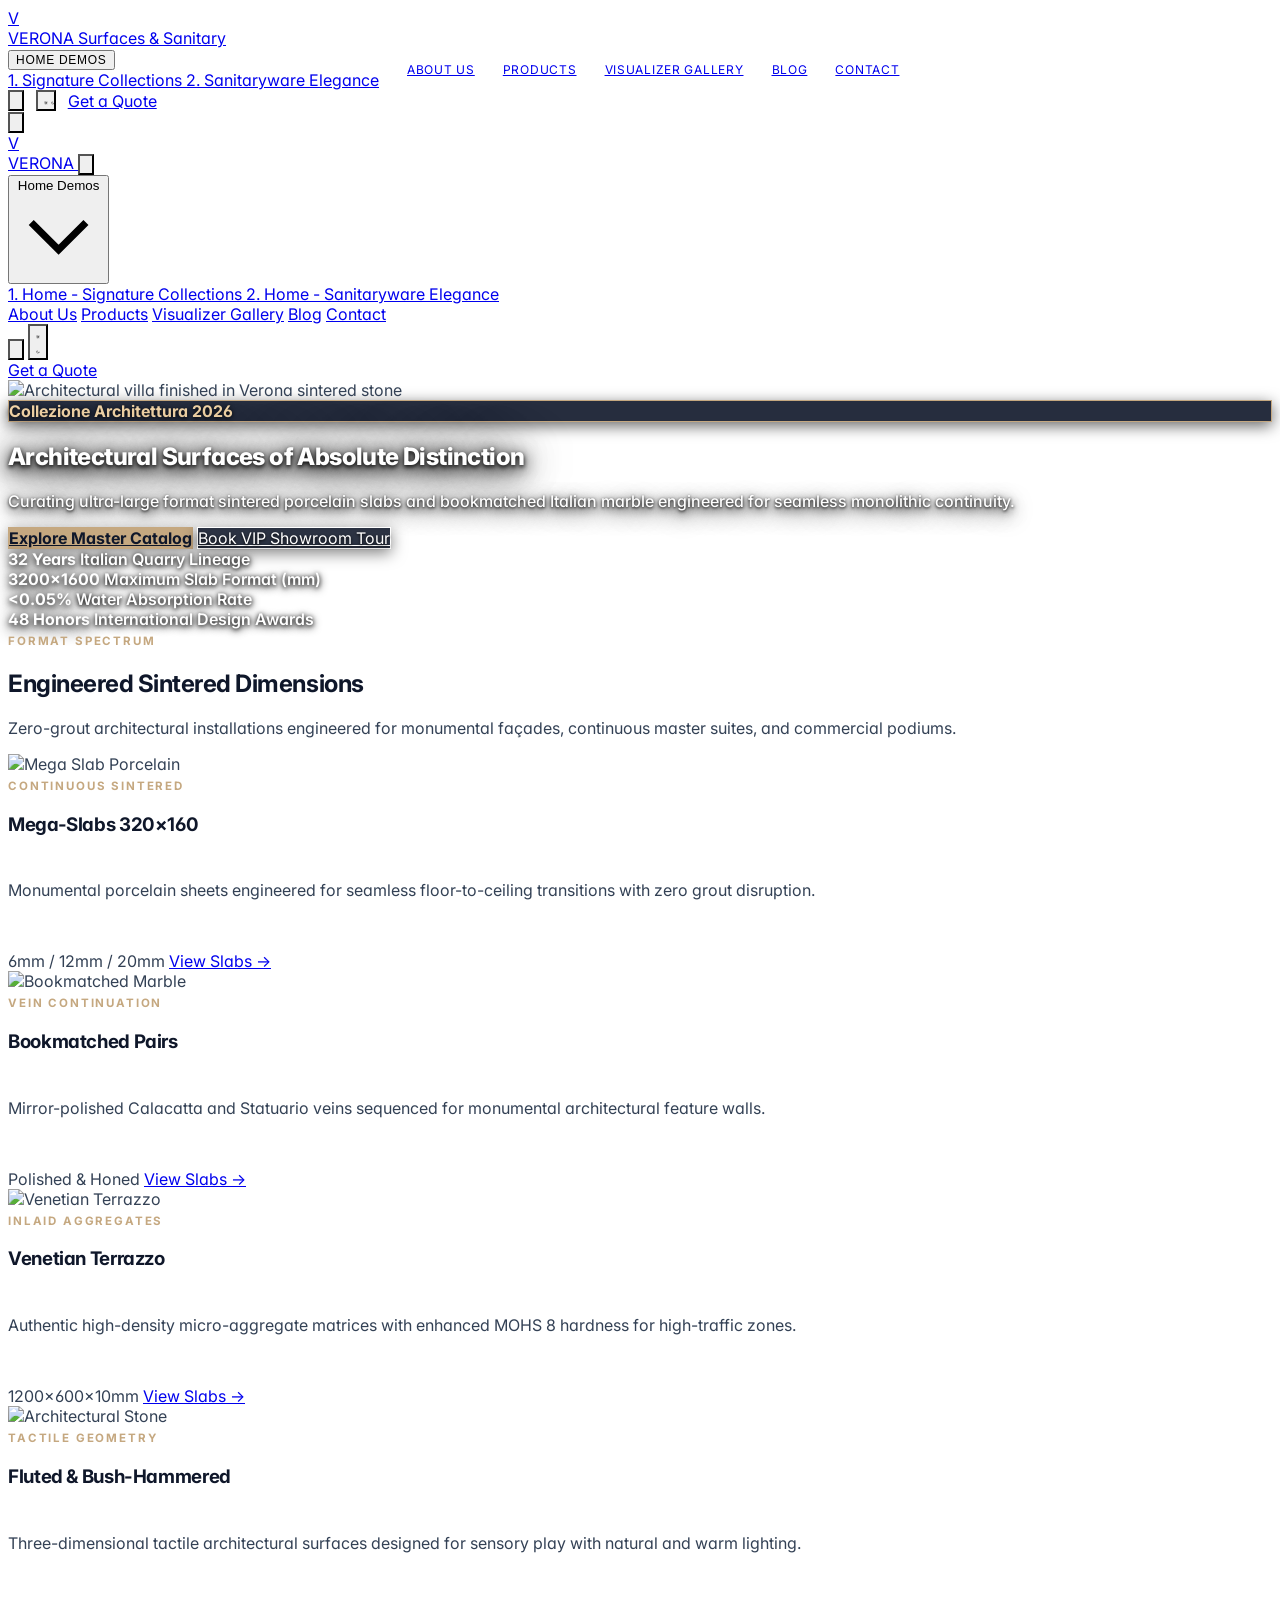
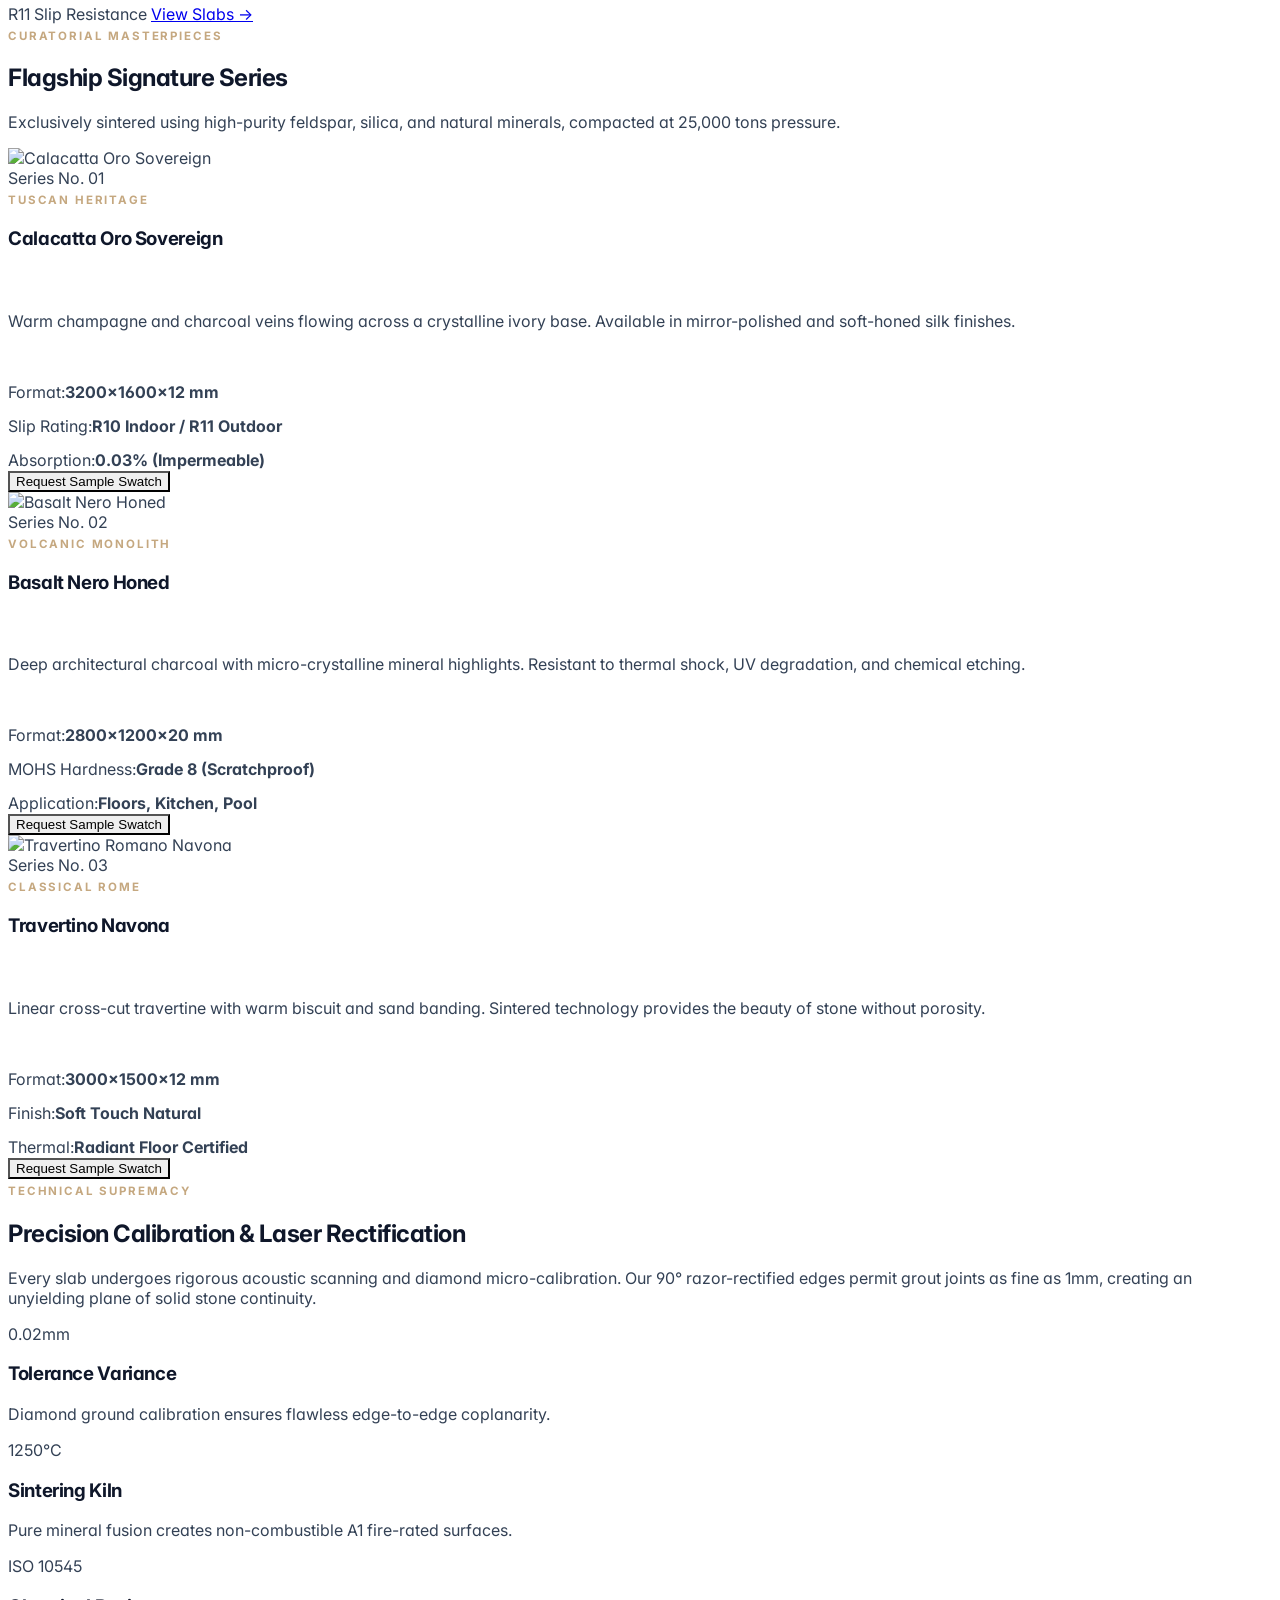
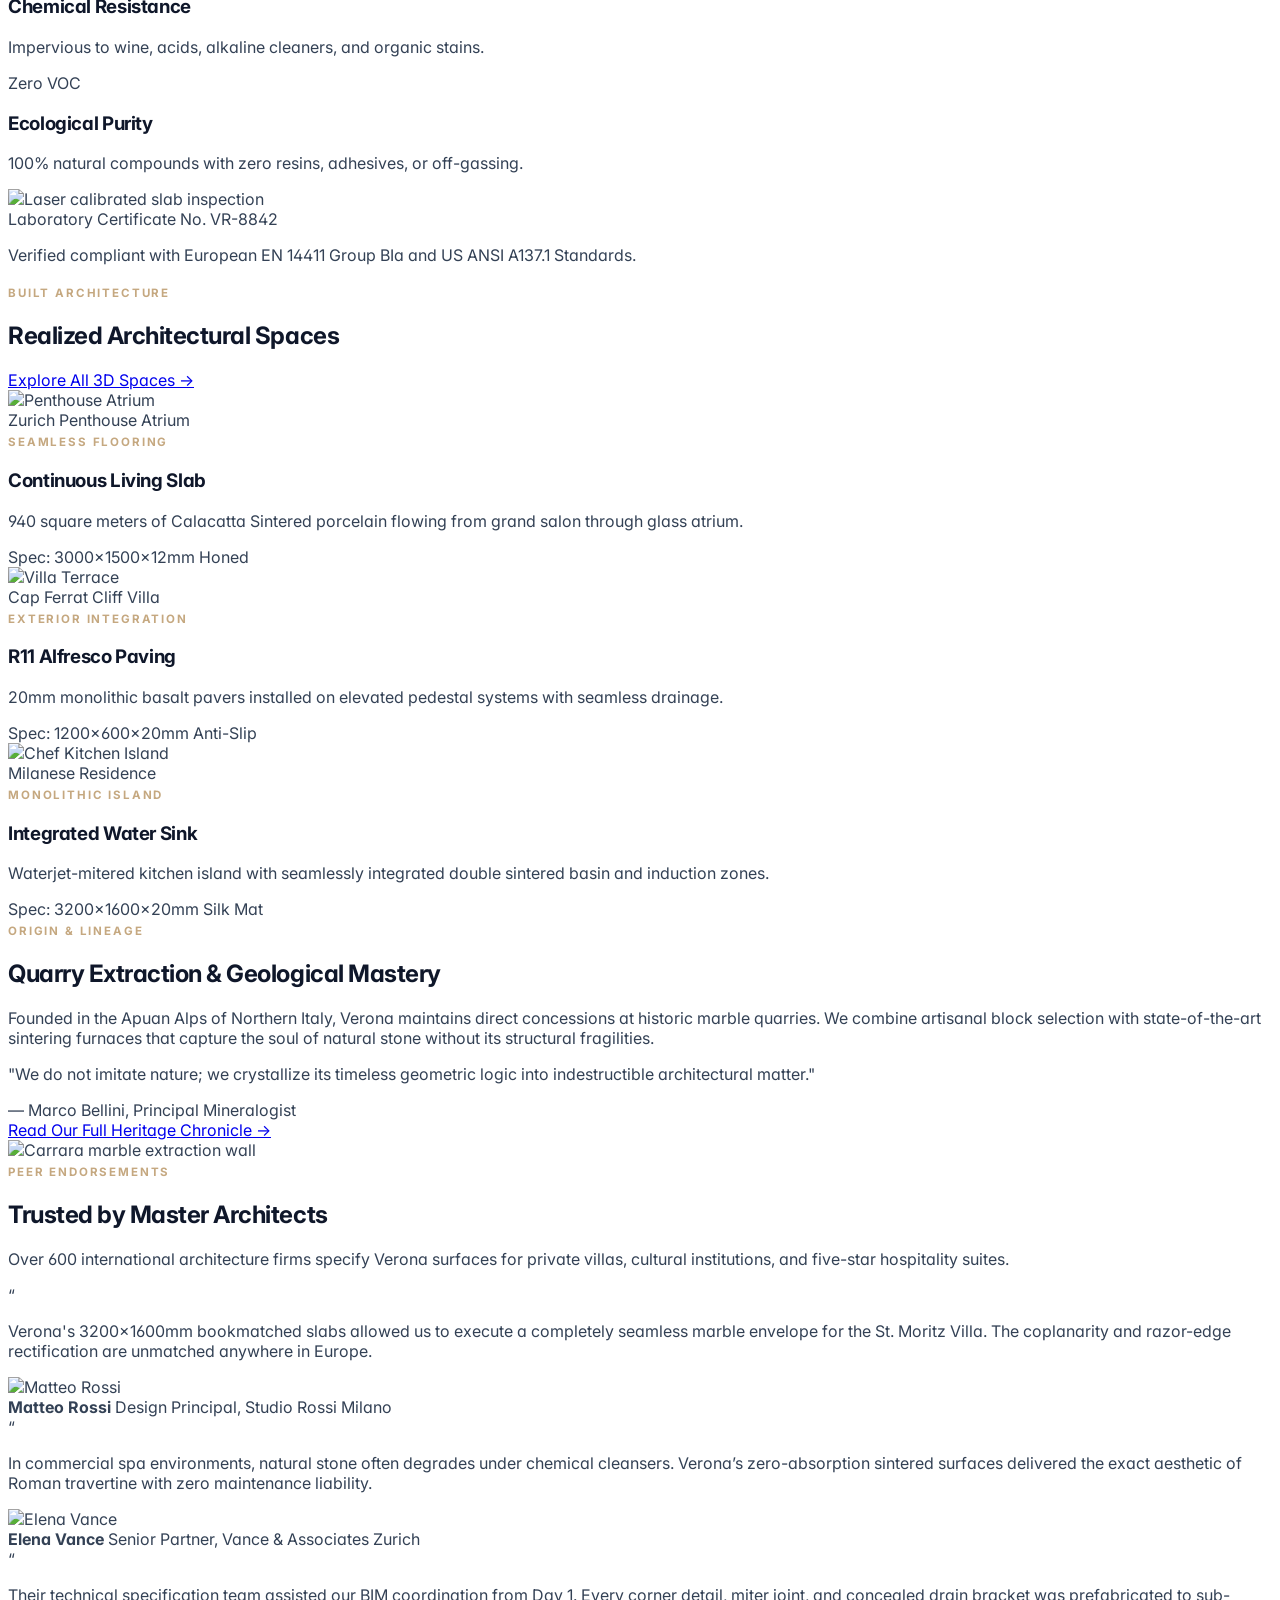
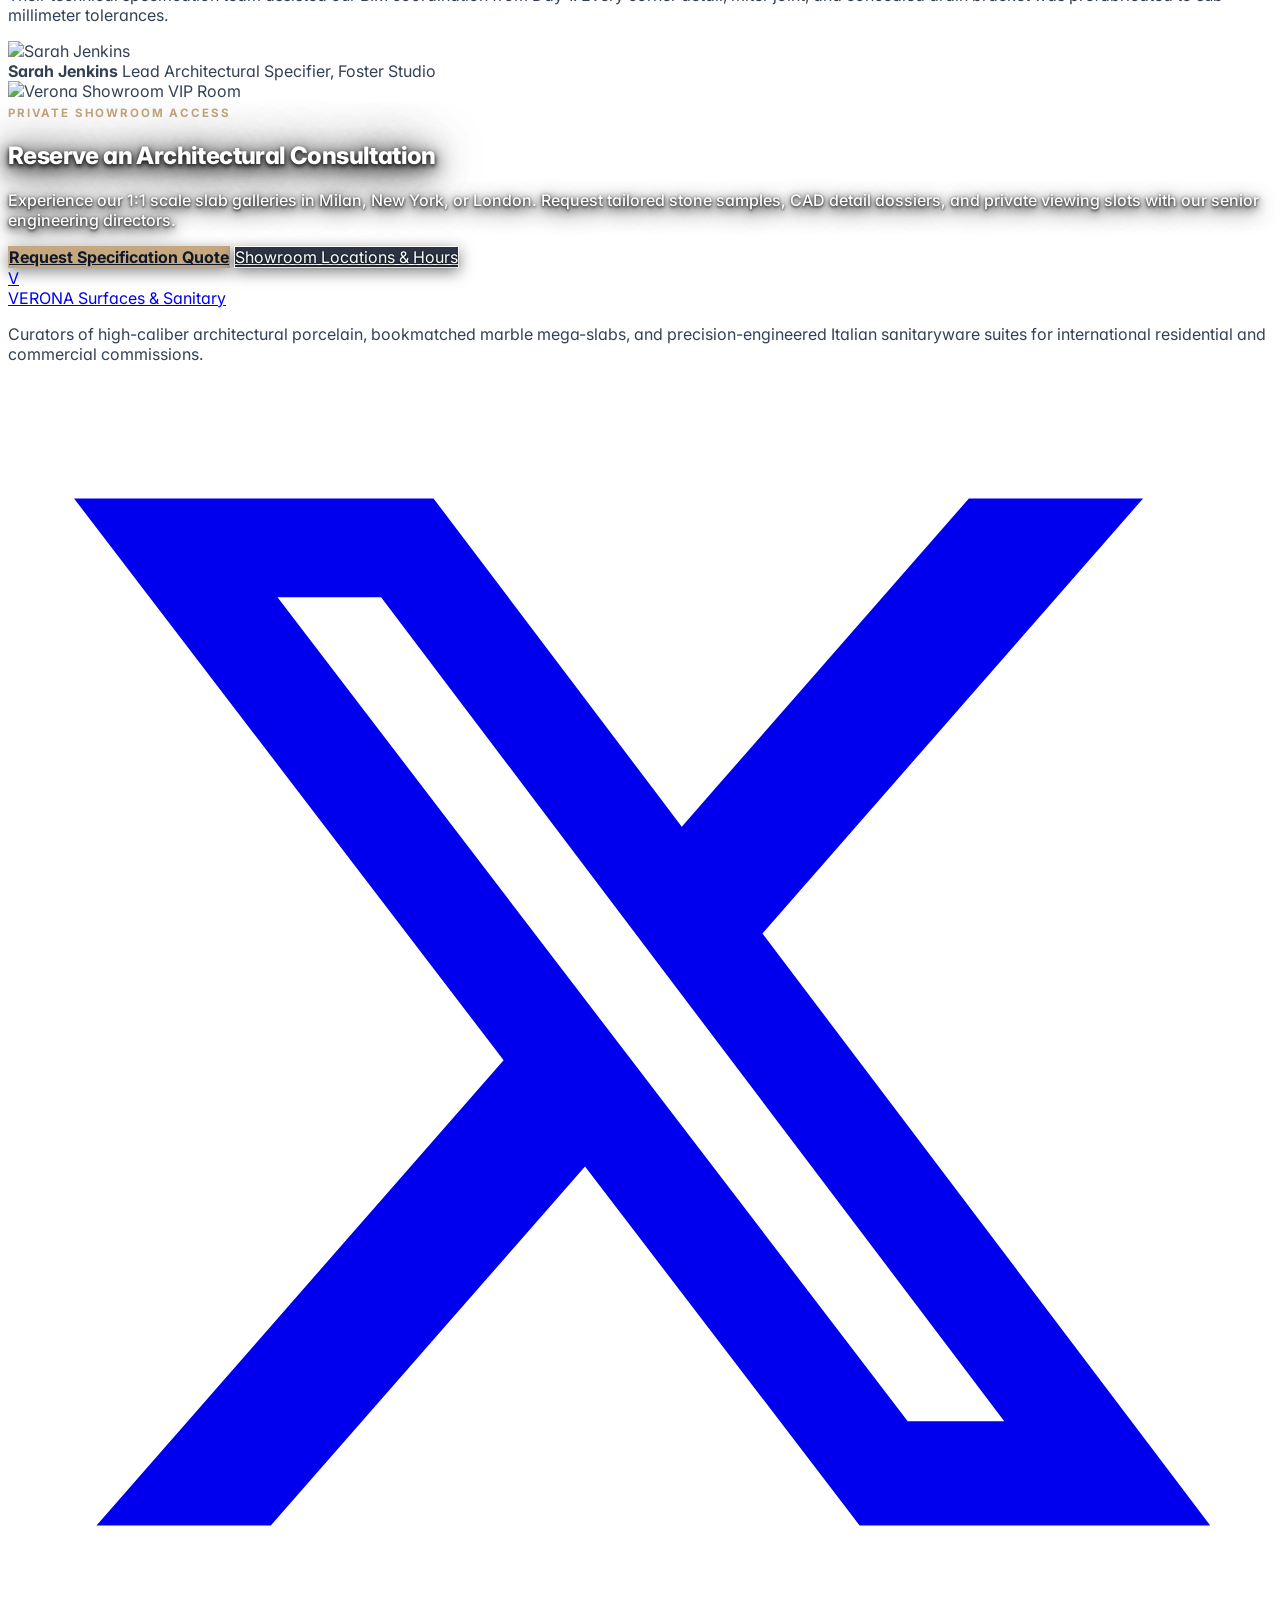
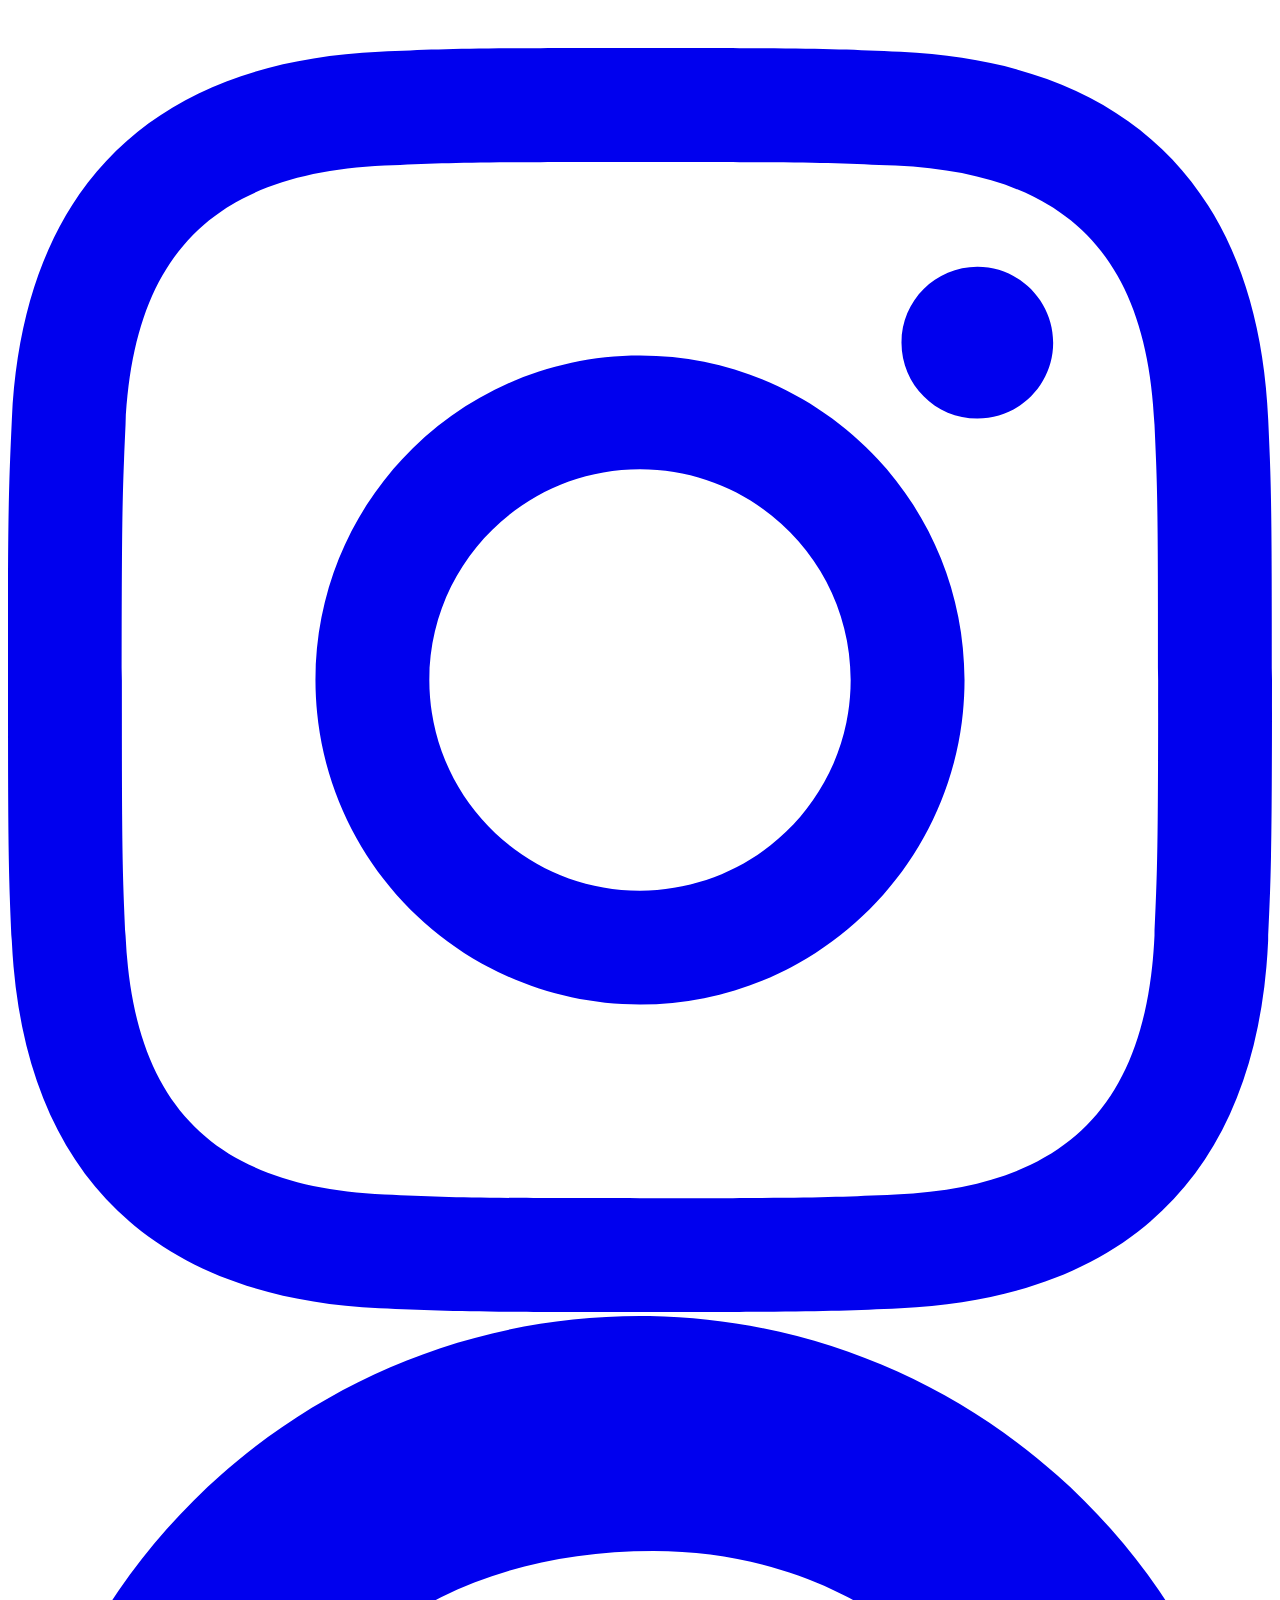
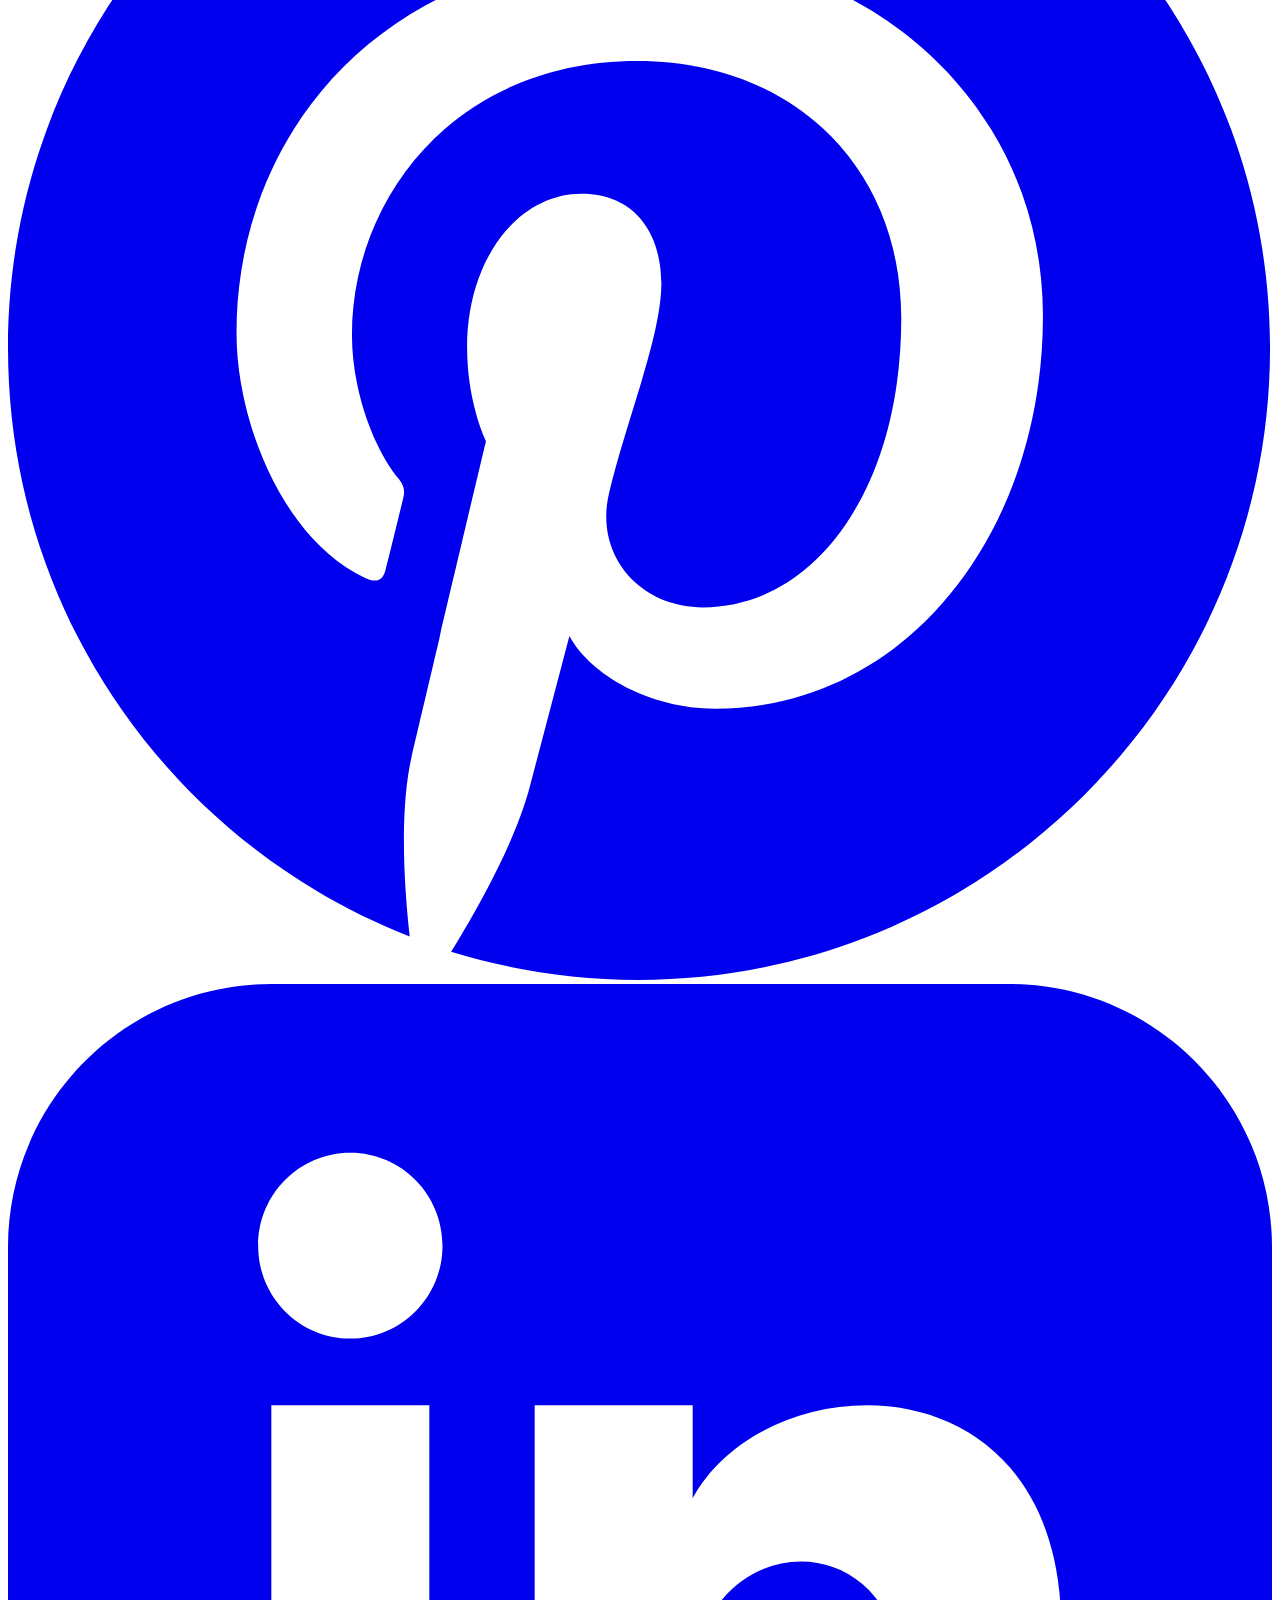
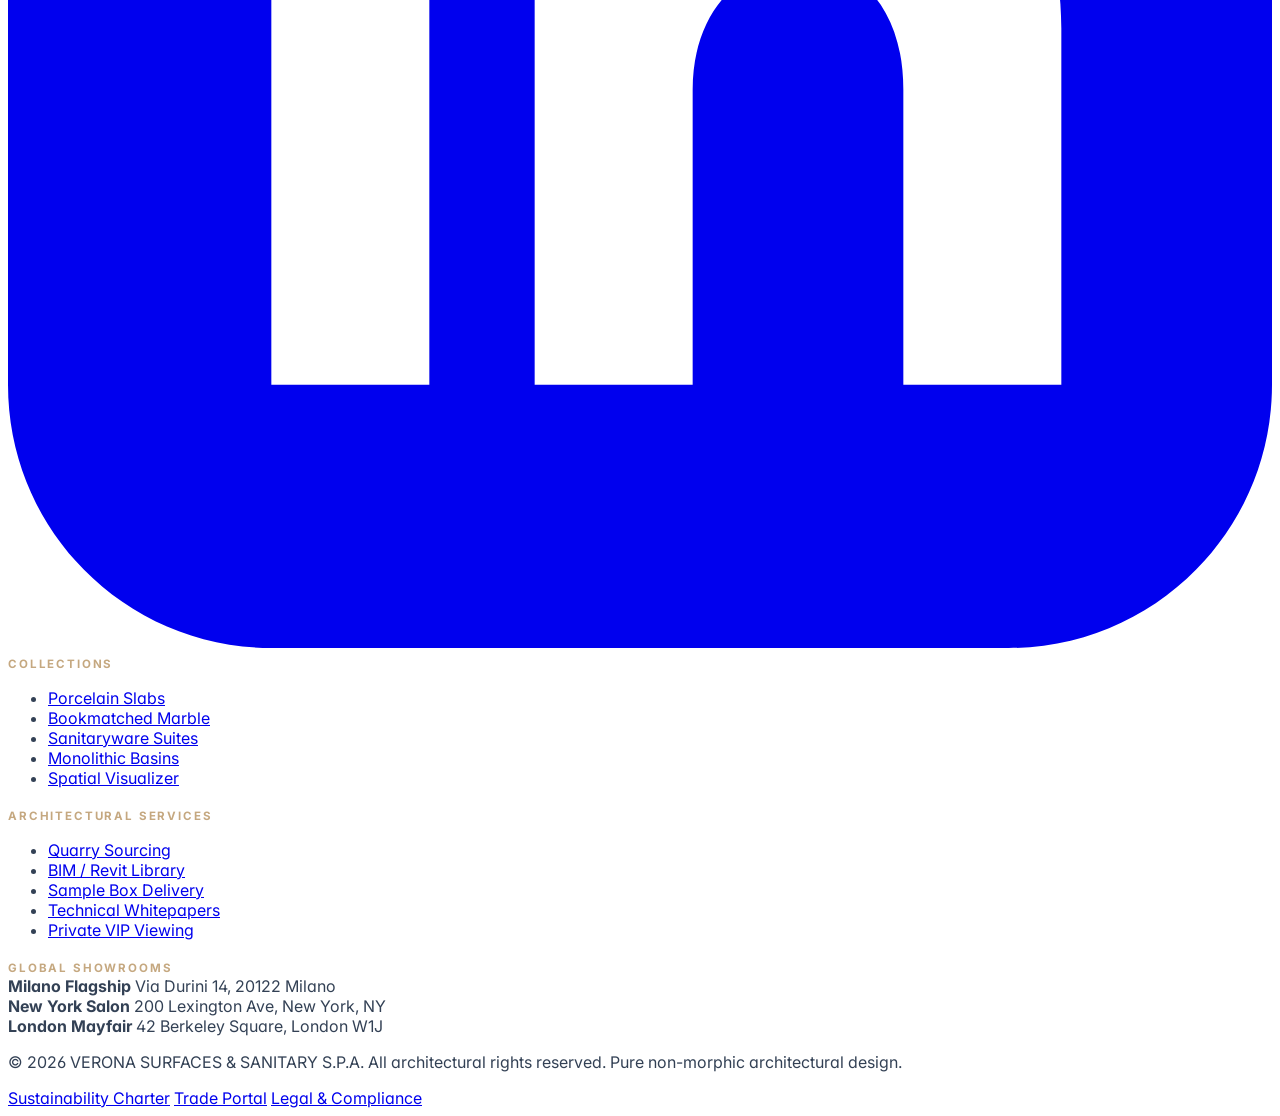
==== index.html @ 727723ee "initial commit" ====
<!DOCTYPE html>
<html lang="en" dir="ltr" class="scroll-smooth">
<head>
  <meta charset="UTF-8">
  <meta name="viewport" content="width=device-width, initial-scale=1.0">
  <title>Home - Signature Collections | VERONA Tiles & Sanitaryware Showroom</title>
  <!-- Architectural Tile / Ceramic Favicon -->
  <link rel="icon" type="image/svg+xml" href="data:image/svg+xml,%3Csvg xmlns='http://www.w3.org/2000/svg' viewBox='0 0 32 32'%3E%3Crect width='32' height='32' fill='%230F172A'/%3E%3Cpath d='M6 6h9v9H6zm11 0h9v9h-9zm-11 11h9v9H6zm11 11V17h9v9z' fill='%23C5A880'/%3E%3C/svg%3E">
  <!-- Tailwind CSS CDN -->
  <script src="https://cdn.tailwindcss.com"></script>
  <script>
    tailwind.config = {
      darkMode: 'class',
      theme: {
        extend: {
          fontFamily: {
            sans: ['Inter', 'system-ui', '-apple-system', 'BlinkMacSystemFont', 'Segoe UI', 'Roboto', 'sans-serif']
          },
          colors: {
            brand: {
              50: '#FBFBF9',
              100: '#F4F2EC',
              200: '#E7E2D5',
              300: '#D5CCB8',
              400: '#BEB196',
              500: '#C5A880',
              600: '#A38760',
              700: '#7F6848',
              800: '#5A4A33',
              900: '#342B1D',
              950: '#1A150E'
            }
          }
        }
      }
    };
  </script>
  <link rel="stylesheet" href="css/styles.css">
  <script src="js/main.js" defer></script>
</head>
<body class="bg-white dark:bg-[#0A0A0B] text-neutral-800 dark:text-neutral-300 font-sans antialiased overflow-x-hidden transition-colors duration-200">


  <!-- GLOBAL HEADER & NAVBAR (Identical across all pages) -->
  <header class="sticky top-0 z-40 bg-white/95 dark:bg-[#0A0A0B]/95 border-b border-neutral-200 dark:border-neutral-800 transition-colors">
    <div class="max-w-7xl mx-auto px-4 sm:px-6 lg:px-4 xl:px-8">
      <div class="flex items-center justify-between h-20 w-full gap-2 lg:gap-4">
        
        <!-- Logo & Brand Name -->
        <a href="index.html" class="flex items-center gap-3 group focus:outline-none flex-shrink-0" aria-label="VERONA Surfaces Homepage">
          <div class="w-10 h-10 bg-neutral-900 dark:bg-white flex items-center justify-center text-white dark:text-neutral-950 font-bold text-xl tracking-tight border-sharp">
            V
          </div>
          <div class="flex flex-col">
            <span class="tracking-widest text-lg font-bold text-neutral-950 dark:text-white uppercase leading-none">VERONA</span>
            <span class="text-[9px] tracking-[0.25em] uppercase text-neutral-500 dark:text-neutral-400 font-semibold mt-1">Surfaces & Sanitary</span>
          </div>
        </a>

        <!-- Desktop Navigation (>=1024px) - Single Line with Reduced Font & No Wrapping -->
        <nav class="hidden lg:flex items-center gap-x-3.5 xl:gap-x-6 navbar-nav-links whitespace-nowrap flex-shrink-0" aria-label="Primary Navigation">
          
          <!-- Home Demos Dropdown Menu -->
          <div class="relative flex-shrink-0" id="home-dropdown-container">
            <button id="home-dropdown-btn" type="button" aria-expanded="false" aria-haspopup="true" class="flex items-center gap-1 py-2 text-[11px] xl:text-xs font-semibold tracking-wide uppercase text-neutral-700 dark:text-neutral-300 hover:text-[#C5A880] dark:hover:text-[#C5A880] transition-colors focus:outline-none navbar-link-item whitespace-nowrap">
              <span class="whitespace-nowrap">Home Demos</span>
              <svg class="w-3 h-3 transition-transform duration-200 nav-link-chevron flex-shrink-0" fill="none" stroke="currentColor" viewBox="0 0 24 24"><path stroke-linecap="square" stroke-width="2" d="M19 9l-7 7-7-7"/></svg>
            </button>
            <div id="home-dropdown-menu" class="hidden absolute top-full left-0 w-64 bg-white dark:bg-neutral-900 border border-neutral-200 dark:border-neutral-800 shadow-xl py-2 z-50 dropdown-menu">
              <a href="index.html" class="block px-4 py-2.5 text-xs uppercase tracking-wider text-[#C5A880] font-bold bg-neutral-50 dark:bg-neutral-800 transition-colors whitespace-nowrap">
                1. Signature Collections
              </a>
              <a href="home-showroom.html" class="block px-4 py-2.5 text-xs uppercase tracking-wider text-neutral-700 dark:text-neutral-300 hover:bg-neutral-50 dark:hover:bg-neutral-800 hover:text-[#C5A880] transition-colors whitespace-nowrap">
                2. Sanitaryware Elegance
              </a>
            </div>
          </div>

          <!-- Standard Links (Guaranteed Single Line, No Wrapping) -->
          <a href="about.html" class="text-[11px] xl:text-xs font-semibold tracking-wide uppercase text-neutral-700 dark:text-neutral-300 hover:text-[#C5A880] dark:hover:text-[#C5A880] transition-colors navbar-link-item whitespace-nowrap ">About Us</a>
          <a href="products.html" class="text-[11px] xl:text-xs font-semibold tracking-wide uppercase text-neutral-700 dark:text-neutral-300 hover:text-[#C5A880] dark:hover:text-[#C5A880] transition-colors navbar-link-item whitespace-nowrap ">Products</a>
          <a href="visualizer.html" class="text-[11px] xl:text-xs font-semibold tracking-wide uppercase text-neutral-700 dark:text-neutral-300 hover:text-[#C5A880] dark:hover:text-[#C5A880] transition-colors navbar-link-item whitespace-nowrap ">Visualizer Gallery</a>
          <a href="blog.html" class="text-[11px] xl:text-xs font-semibold tracking-wide uppercase text-neutral-700 dark:text-neutral-300 hover:text-[#C5A880] dark:hover:text-[#C5A880] transition-colors navbar-link-item whitespace-nowrap ">Blog</a>
          <a href="contact.html" class="text-[11px] xl:text-xs font-semibold tracking-wide uppercase text-neutral-700 dark:text-neutral-300 hover:text-[#C5A880] dark:hover:text-[#C5A880] transition-colors navbar-link-item whitespace-nowrap ">Contact</a>
        </nav>

        <!-- Right Utilities & CTA (Desktop) - Arrow icon ONLY, no text -->
        <div class="hidden lg:flex items-center gap-x-2 xl:gap-x-3.5 navbar-utilities flex-shrink-0 whitespace-nowrap">
          <!-- RTL/LTR Double Arrow Toggle (ONLY ARROW ICON - NO TEXT) -->
          <button type="button" class="rtl-toggle-btn p-2 xl:p-2.5 border border-neutral-200 dark:border-neutral-800 hover:border-[#C5A880] text-neutral-700 dark:text-neutral-300 transition-colors flex items-center justify-center border-sharp focus:outline-none flex-shrink-0" title="Toggle RTL / LTR Direction" aria-label="Toggle Direction">
            <svg class="w-4 h-4" fill="none" stroke="currentColor" viewBox="0 0 24 24"><path stroke-linecap="square" stroke-width="2" d="M8 7h12m0 0l-4-4m4 4l-4 4m0 6H4m0 0l4 4m-4-4l4-4"/></svg>
          </button>

          <!-- Dark/Light Theme Toggle -->
          <button type="button" class="theme-toggle-btn p-2 xl:p-2.5 border border-neutral-200 dark:border-neutral-800 hover:border-[#C5A880] text-neutral-700 dark:text-neutral-300 transition-colors border-sharp focus:outline-none flex-shrink-0" title="Toggle Dark/Light Mode" aria-label="Toggle Theme">
            <svg class="w-4 h-4 sun-icon hidden" fill="none" stroke="currentColor" viewBox="0 0 24 24"><path stroke-linecap="square" stroke-width="2" d="M12 3v1m0 16v1m9-9h-1M4 12H3m15.364 6.364l-.707-.707M6.343 6.343l-.707-.707m12.728 0l-.707.707M6.343 17.657l-.707.707M16 12a4 4 0 11-8 0 4 4 0 018 0z"/></svg>
            <svg class="w-4 h-4 moon-icon" fill="none" stroke="currentColor" viewBox="0 0 24 24"><path stroke-linecap="square" stroke-width="2" d="M20.354 15.354A9 9 0 018.646 3.646 9.003 9.003 0 0012 21a9.003 9.003 0 008.354-5.646z"/></svg>
          </button>

          <!-- CTA Button ("Get a Quote") -->
          <a href="contact.html#quote-form" class="px-3 py-2 xl:px-6 xl:py-2.5 bg-neutral-900 text-white dark:bg-white dark:text-neutral-900 text-[11px] xl:text-xs font-bold uppercase tracking-wider hover:bg-[#C5A880] dark:hover:bg-[#C5A880] dark:hover:text-white transition-colors border-sharp whitespace-nowrap flex-shrink-0">
            Get a Quote
          </a>
        </div>

        <!-- Mobile Hamburger Button (<1024px) -->
        <div class="flex lg:hidden items-center">
          <button id="mobile-menu-btn" type="button" class="p-2 border border-neutral-200 dark:border-neutral-800 text-neutral-800 dark:text-neutral-200 hover:text-[#C5A880] focus:outline-none border-sharp" aria-label="Open Mobile Menu">
            <svg class="w-6 h-6" fill="none" stroke="currentColor" viewBox="0 0 24 24"><path stroke-linecap="square" stroke-width="2" d="M4 6h16M4 12h16M4 18h16"/></svg>
          </button>
        </div>

      </div>
    </div>

    <!-- Mobile Drawer (<1024px) -->
    <div id="mobile-menu" class="hidden lg:hidden fixed inset-0 z-50 bg-white dark:bg-[#0A0A0B] flex flex-col justify-between overflow-y-auto">
      <div class="p-6">
        <div class="flex items-center justify-between pb-6 border-b border-neutral-200 dark:border-neutral-800">
          <a href="index.html" class="flex items-center gap-3">
            <div class="w-9 h-9 bg-neutral-900 dark:bg-white flex items-center justify-center text-white dark:text-neutral-950 font-bold text-lg border-sharp">V</div>
            <span class="tracking-widest text-base font-bold uppercase text-neutral-950 dark:text-white">VERONA</span>
          </a>
          <button id="mobile-menu-close" type="button" class="p-2 text-neutral-700 dark:text-neutral-300 hover:text-[#C5A880] border border-neutral-200 dark:border-neutral-800 border-sharp" aria-label="Close Menu">
            <svg class="w-6 h-6" fill="none" stroke="currentColor" viewBox="0 0 24 24"><path stroke-linecap="square" stroke-width="2" d="M6 18L18 6M6 6l12 12"/></svg>
          </button>
        </div>

        <!-- Mobile Navigation Links -->
        <div class="py-6 space-y-4">
          <div class="border-b border-neutral-200 dark:border-neutral-800 pb-3">
            <button id="mobile-home-dropdown-btn" class="w-full flex items-center justify-between py-2 text-sm font-bold uppercase tracking-wider text-neutral-900 dark:text-white">
              <span>Home Demos</span>
              <span class="mobile-home-chevron transition-transform duration-200"><svg class="w-3.5 h-3.5 transition-transform duration-200 nav-link-chevron" fill="none" stroke="currentColor" viewBox="0 0 24 24"><path stroke-linecap="square" stroke-width="2" d="M19 9l-7 7-7-7"/></svg></span>
            </button>
            <div id="mobile-home-dropdown-menu" class="hidden pl-4 pt-2 space-y-2 border-l-2 border-[#C5A880] mt-2">
              <a href="index.html" class="block py-1.5 text-xs uppercase tracking-wider text-[#C5A880] font-bold">
                1. Home - Signature Collections
              </a>
              <a href="home-showroom.html" class="block py-1.5 text-xs uppercase tracking-wider text-neutral-600 dark:text-neutral-400">
                2. Home - Sanitaryware Elegance
              </a>
            </div>
          </div>

          <a href="about.html" class="block py-2 text-sm font-bold uppercase tracking-wider text-neutral-900 dark:text-white">About Us</a>
          <a href="products.html" class="block py-2 text-sm font-bold uppercase tracking-wider text-neutral-900 dark:text-white">Products</a>
          <a href="visualizer.html" class="block py-2 text-sm font-bold uppercase tracking-wider text-neutral-900 dark:text-white">Visualizer Gallery</a>
          <a href="blog.html" class="block py-2 text-sm font-bold uppercase tracking-wider text-neutral-900 dark:text-white">Blog</a>
          <a href="contact.html" class="block py-2 text-sm font-bold uppercase tracking-wider text-neutral-900 dark:text-white">Contact</a>
        </div>
      </div>

      <!-- Mobile Utilities & CTA Container (RTL Arrow icon ONLY) -->
      <div class="p-6 bg-neutral-50 dark:bg-neutral-950 border-t border-neutral-200 dark:border-neutral-800 space-y-4">
        <div class="grid grid-cols-2 gap-3">
          <!-- Mobile Double Arrow RTL Toggle (ONLY ARROW ICON) -->
          <button type="button" class="rtl-toggle-btn w-full py-3 border border-neutral-200 dark:border-neutral-800 flex items-center justify-center text-neutral-800 dark:text-neutral-200 border-sharp" aria-label="Toggle Direction">
            <svg class="w-4 h-4" fill="none" stroke="currentColor" viewBox="0 0 24 24"><path stroke-linecap="square" stroke-width="2" d="M8 7h12m0 0l-4-4m4 4l-4 4m0 6H4m0 0l4 4m-4-4l4-4"/></svg>
          </button>

          <!-- Mobile Dark/Light Toggle -->
          <button type="button" class="theme-toggle-btn w-full py-3 border border-neutral-200 dark:border-neutral-800 flex items-center justify-center gap-2 text-xs font-bold uppercase tracking-wider text-neutral-800 dark:text-neutral-200 border-sharp">
            <svg class="w-4 h-4 sun-icon hidden" fill="none" stroke="currentColor" viewBox="0 0 24 24"><path stroke-linecap="square" stroke-width="2" d="M12 3v1m0 16v1m9-9h-1M4 12H3m15.364 6.364l-.707-.707M6.343 6.343l-.707-.707m12.728 0l-.707.707M6.343 17.657l-.707.707M16 12a4 4 0 11-8 0 4 4 0 018 0z"/></svg>
            <svg class="w-4 h-4 moon-icon" fill="none" stroke="currentColor" viewBox="0 0 24 24"><path stroke-linecap="square" stroke-width="2" d="M20.354 15.354A9 9 0 018.646 3.646 9.003 9.003 0 0012 21a9.003 9.003 0 008.354-5.646z"/></svg>
          </button>
        </div>

        <a href="contact.html#quote-form" class="block w-full text-center py-3.5 bg-neutral-900 text-white dark:bg-white dark:text-neutral-900 text-xs font-bold uppercase tracking-widest hover:bg-[#C5A880] border-sharp">
          Get a Quote
        </a>
      </div>
    </div>
  </header>


<main>
  <!-- CONTAINER 1: Architectural Statement Hero Section -->
  <section class="relative min-h-[90vh] flex items-center justify-center bg-neutral-950 overflow-hidden" id="hero-section">
    <div class="absolute inset-0 z-0">
      <img src="https://images.unsplash.com/photo-1600585154340-be6161a56a0c?auto=format&fit=crop&w=1600&q=80" alt="Architectural villa finished in Verona sintered stone" class="w-full h-full object-cover">
      </div>
    <div class="relative z-10 max-w-7xl mx-auto px-4 sm:px-6 lg:px-8 py-24 text-center">
      <div class="inline-flex items-center gap-2 px-3.5 py-1.5 hero-badge text-[11px] font-bold tracking-[0.25em] uppercase mb-8 border-sharp">
        <span class="w-2 h-2 bg-[#C5A880]"></span>
        Collezione Architettura 2026
      </div>
      <h1 class="hero-title text-4xl sm:text-6xl lg:text-7xl font-bold tracking-tight uppercase max-w-5xl mx-auto leading-[1.08] mb-8">
        Architectural Surfaces of Absolute Distinction
      </h1>
      <p class="hero-subtitle text-base sm:text-lg max-w-2xl mx-auto leading-relaxed mb-10 font-normal">
        Curating ultra-large format sintered porcelain slabs and bookmatched Italian marble engineered for seamless monolithic continuity.
      </p>
      <div class="flex flex-col sm:flex-row items-center justify-center gap-4">
        <a href="products.html" class="w-full sm:w-auto px-8 py-4 hero-btn-primary font-bold text-xs uppercase tracking-widest border-sharp">
          Explore Master Catalog
        </a>
        <a href="contact.html#quote-form" class="w-full sm:w-auto px-8 py-4 hero-btn-secondary font-bold text-xs uppercase tracking-widest border-sharp">
          Book VIP Showroom Tour
        </a>
      </div>

      <!-- Key Architectural Benchmarks Bar -->
      <div class="mt-20 grid grid-cols-2 md:grid-cols-4 gap-6 pt-10 border-t border-white/20 text-left max-w-5xl mx-auto">
        <div class="border-l-2 border-[#C5A880] pl-4">
          <span class="block text-2xl sm:text-3xl font-bold text-white hero-stat-number">32 Years</span>
          <span class="text-xs uppercase tracking-wider text-neutral-300 hero-stat-label">Italian Quarry Lineage</span>
        </div>
        <div class="border-l-2 border-[#C5A880] pl-4">
          <span class="block text-2xl sm:text-3xl font-bold text-white hero-stat-number">3200×1600</span>
          <span class="text-xs uppercase tracking-wider text-neutral-300 hero-stat-label">Maximum Slab Format (mm)</span>
        </div>
        <div class="border-l-2 border-[#C5A880] pl-4">
          <span class="block text-2xl sm:text-3xl font-bold text-white hero-stat-number">&lt;0.05%</span>
          <span class="text-xs uppercase tracking-wider text-neutral-300 hero-stat-label">Water Absorption Rate</span>
        </div>
        <div class="border-l-2 border-[#C5A880] pl-4">
          <span class="block text-2xl sm:text-3xl font-bold text-white hero-stat-number">48 Honors</span>
          <span class="text-xs uppercase tracking-wider text-neutral-300 hero-stat-label">International Design Awards</span>
        </div>
      </div>
    </div>
  </section>

  <!-- CONTAINER 2: Curated Tile Formats & Textures (1024px responsive: 2 cols on lg, 4 on xl) -->
  <section class="py-24 bg-white dark:bg-[#0A0A0B] border-b border-neutral-200 dark:border-neutral-800" id="tile-formats">
    <div class="max-w-7xl mx-auto px-4 sm:px-6 lg:px-8">
      <div class="flex flex-col md:flex-row md:items-end justify-between mb-16 gap-6">
        <div>
          <span class="subheading-luxury">Format Spectrum</span>
          <h2 class="text-3xl sm:text-4xl font-bold tracking-tight uppercase mt-2">
            Engineered Sintered Dimensions
          </h2>
        </div>
        <p class="text-xs uppercase tracking-wider text-neutral-500 max-w-md">
          Zero-grout architectural installations engineered for monumental façades, continuous master suites, and commercial podiums.
        </p>
      </div>

      <div class="grid grid-cols-1 sm:grid-cols-2 lg:grid-cols-2 xl:grid-cols-4 gap-6">
        <!-- Card 1 -->
        <div class="border border-neutral-200 dark:border-neutral-800 bg-white dark:bg-neutral-900 p-6 flex flex-col justify-between border-sharp group hover:border-[#C5A880] transition-colors">
          <div>
            <div class="h-60 overflow-hidden mb-6">
              <img src="https://images.pexels.com/photos/30112371/pexels-photo-30112371.jpeg" alt="Mega Slab Porcelain" class="w-full h-full object-cover group-hover:scale-105 transition-transform duration-500">
            </div>
            <span class="subheading-luxury text-[10px]">Continuous Sintered</span>
            <h3 class="text-lg font-bold uppercase mt-1 mb-2 card-title-format">Mega-Slabs 320×160</h3>
            <p class="text-xs text-neutral-600 dark:text-neutral-400 leading-relaxed mb-4 card-desc-format">
              Monumental porcelain sheets engineered for seamless floor-to-ceiling transitions with zero grout disruption.
            </p>
          </div>
          <div class="pt-4 border-t border-neutral-100 dark:border-neutral-800 flex items-center justify-between text-[11px] font-mono">
            <span>6mm / 12mm / 20mm</span>
            <a href="products.html" class="font-bold text-[#C5A880] hover:underline uppercase">View Slabs &rarr;</a>
          </div>
        </div>

        <!-- Card 2 -->
        <div class="border border-neutral-200 dark:border-neutral-800 bg-white dark:bg-neutral-900 p-6 flex flex-col justify-between border-sharp group hover:border-[#C5A880] transition-colors">
          <div>
            <div class="h-60 overflow-hidden mb-6">
              <img src="https://images.pexels.com/photos/8134755/pexels-photo-8134755.jpeg" alt="Bookmatched Marble" class="w-full h-full object-cover group-hover:scale-105 transition-transform duration-500">
            </div>
            <span class="subheading-luxury text-[10px]">Vein Continuation</span>
            <h3 class="text-lg font-bold uppercase mt-1 mb-2 card-title-format">Bookmatched Pairs</h3>
            <p class="text-xs text-neutral-600 dark:text-neutral-400 leading-relaxed mb-4 card-desc-format">
              Mirror-polished Calacatta and Statuario veins sequenced for monumental architectural feature walls.
            </p>
          </div>
          <div class="pt-4 border-t border-neutral-100 dark:border-neutral-800 flex items-center justify-between text-[11px] font-mono">
            <span>Polished & Honed</span>
            <a href="products.html" class="font-bold text-[#C5A880] hover:underline uppercase">View Slabs &rarr;</a>
          </div>
        </div>

        <!-- Card 3 -->
        <div class="border border-neutral-200 dark:border-neutral-800 bg-white dark:bg-neutral-900 p-6 flex flex-col justify-between border-sharp group hover:border-[#C5A880] transition-colors">
          <div>
            <div class="h-60 overflow-hidden mb-6">
              <img src="https://images.pexels.com/photos/9990273/pexels-photo-9990273.jpeg" alt="Venetian Terrazzo" class="w-full h-full object-cover group-hover:scale-105 transition-transform duration-500">
            </div>
            <span class="subheading-luxury text-[10px]">Inlaid Aggregates</span>
            <h3 class="text-lg font-bold uppercase mt-1 mb-2 card-title-format">Venetian Terrazzo</h3>
            <p class="text-xs text-neutral-600 dark:text-neutral-400 leading-relaxed mb-4 card-desc-format">
              Authentic high-density micro-aggregate matrices with enhanced MOHS 8 hardness for high-traffic zones.
            </p>
          </div>
          <div class="pt-4 border-t border-neutral-100 dark:border-neutral-800 flex items-center justify-between text-[11px] font-mono">
            <span>1200×600×10mm</span>
            <a href="products.html" class="font-bold text-[#C5A880] hover:underline uppercase">View Slabs &rarr;</a>
          </div>
        </div>

        <!-- Card 4 -->
        <div class="border border-neutral-200 dark:border-neutral-800 bg-white dark:bg-neutral-900 p-6 flex flex-col justify-between border-sharp group hover:border-[#C5A880] transition-colors">
          <div>
            <div class="h-60 overflow-hidden mb-6">
              <img src="https://imgs.search.brave.com/S0jN24-JvmhEJ6FiJeIDNIibt_xvH40UCGGJOEriyrA/rs:fit:860:0:0:0/g:ce/aHR0cHM6Ly9zdG9u/ZWFuZHRpbGVwcm9q/ZWN0cy5jb20uYXUv/Y2RuL3Nob3AvcHJv/ZHVjdHMvU0VTQU1F/LVdISVRFLUJVU0gt/SEFNTUVSRUQtQ09C/QkxFU1RPTkUtR1JB/TklURS1TVFJBSUdI/VC1QQVRURVJOLURJ/TUVOU0lPTi5qcGc_/dj0xNzU0OTE1MTMx/JndpZHRoPTYwMA" alt="Architectural Stone" class="w-full h-full object-cover group-hover:scale-105 transition-transform duration-500">
            </div>
            <span class="subheading-luxury text-[10px]">Tactile Geometry</span>
            <h3 class="text-lg font-bold uppercase mt-1 mb-2 card-title-format">Fluted & Bush-Hammered</h3>
            <p class="text-xs text-neutral-600 dark:text-neutral-400 leading-relaxed mb-4 card-desc-format">
              Three-dimensional tactile architectural surfaces designed for sensory play with natural and warm lighting.
            </p>
          </div>
          <div class="pt-4 border-t border-neutral-100 dark:border-neutral-800 flex items-center justify-between text-[11px] font-mono">
            <span>R11 Slip Resistance</span>
            <a href="products.html" class="font-bold text-[#C5A880] hover:underline uppercase">View Slabs &rarr;</a>
          </div>
        </div>
      </div>
    </div>
  </section>

  <!-- CONTAINER 3: Flagship Collection Showcase -->
  <section class="py-24 bg-neutral-50 dark:bg-neutral-950 border-b border-neutral-200 dark:border-neutral-800" id="flagship-showcase">
    <div class="max-w-7xl mx-auto px-4 sm:px-6 lg:px-8">
      <div class="text-center max-w-3xl mx-auto mb-16">
        <span class="subheading-luxury">Curatorial Masterpieces</span>
        <h2 class="text-3xl sm:text-4xl font-bold tracking-tight uppercase mt-2">
          Flagship Signature Series
        </h2>
        <p class="text-sm text-neutral-600 dark:text-neutral-400 mt-4 leading-relaxed">
          Exclusively sintered using high-purity feldspar, silica, and natural minerals, compacted at 25,000 tons pressure.
        </p>
      </div>

      <div class="grid grid-cols-1 sm:grid-cols-2 lg:grid-cols-3 gap-6 xl:gap-8">
        <!-- Showcase 1 -->
        <div class="border border-neutral-200 dark:border-neutral-800 bg-white dark:bg-neutral-900 border-sharp flex flex-col justify-between">
          <div>
            <div class="h-72 overflow-hidden relative">
              <img src="https://imgs.search.brave.com/1LjXKsNyI1W3ojBC1WdAlDdmchNilvItKsWL0ViNRnk/rs:fit:860:0:0:0/g:ce/aHR0cHM6Ly93d3cu/Y2VjdG9wcy5jb20v/d3AtY29udGVudC91/cGxvYWRzLzIwMjUv/MDUvQ2FsYWNhdHRh/LVR1c2NhbnktOTg4/OC1BcHBsaWNhdGlv/bi0yLmpwZw" alt="Calacatta Oro Sovereign" class="w-full h-full object-cover">
              <div class="absolute top-4 right-4 bg-neutral-900 text-white text-[10px] tracking-widest font-mono uppercase px-3 py-1 border-sharp">
                Series No. 01
              </div>
            </div>
            <div class="p-8">
              <span class="subheading-luxury text-[10px]">Tuscan Heritage</span>
              <h3 class="text-2xl font-bold uppercase mt-1 mb-3 card-title-flagship">Calacatta Oro Sovereign</h3>
              <p class="text-xs text-neutral-600 dark:text-neutral-400 leading-relaxed mb-6 card-desc-flagship">
                Warm champagne and charcoal veins flowing across a crystalline ivory base. Available in mirror-polished and soft-honed silk finishes.
              </p>
              <div class="space-y-2 text-xs border-t border-neutral-100 dark:border-neutral-800 pt-4 font-mono text-neutral-500 card-specs-flagship">
                <div class="flex justify-between"><span>Format:</span><strong class="text-neutral-900 dark:text-neutral-200">3200×1600×12 mm</strong></div>
                <div class="flex justify-between"><span>Slip Rating:</span><strong class="text-neutral-900 dark:text-neutral-200">R10 Indoor / R11 Outdoor</strong></div>
                <div class="flex justify-between"><span>Absorption:</span><strong class="text-neutral-900 dark:text-neutral-200">0.03% (Impermeable)</strong></div>
              </div>
            </div>
          </div>
          <div class="p-8 pt-0 mt-auto">
            <button class="w-full py-3 bg-neutral-900 text-white dark:bg-white dark:text-neutral-900 text-xs font-bold uppercase tracking-widest hover:bg-[#C5A880] dark:hover:bg-[#C5A880] transition-colors border-sharp open-sample-modal-btn" data-product-name="Calacatta Oro Sovereign Slab">
              Request Sample Swatch
            </button>
          </div>
        </div>

        <!-- Showcase 2 -->
        <div class="border border-neutral-200 dark:border-neutral-800 bg-white dark:bg-neutral-900 border-sharp flex flex-col justify-between">
          <div>
            <div class="h-72 overflow-hidden relative">
              <img src="https://imgs.search.brave.com/tOnzKrfrtfacs5Y7Qgc3IXpJ4hPhMYiGOgM0Ill7SzY/rs:fit:860:0:0:0/g:ce/aHR0cHM6Ly93d3cu/c3RvbmVwYXJ0bmVy/c2hpcC5jb20vd3At/Y29udGVudC91cGxv/YWRzLzIwMTgvMTEv/MTJ4MTItMi5qcGc" alt="Basalt Nero Honed" class="w-full h-full object-cover">
              <div class="absolute top-4 right-4 bg-neutral-900 text-white text-[10px] tracking-widest font-mono uppercase px-3 py-1 border-sharp">
                Series No. 02
              </div>
            </div>
            <div class="p-8">
              <span class="subheading-luxury text-[10px]">Volcanic Monolith</span>
              <h3 class="text-2xl font-bold uppercase mt-1 mb-3 card-title-flagship">Basalt Nero Honed</h3>
              <p class="text-xs text-neutral-600 dark:text-neutral-400 leading-relaxed mb-6 card-desc-flagship">
                Deep architectural charcoal with micro-crystalline mineral highlights. Resistant to thermal shock, UV degradation, and chemical etching.
              </p>
              <div class="space-y-2 text-xs border-t border-neutral-100 dark:border-neutral-800 pt-4 font-mono text-neutral-500 card-specs-flagship">
                <div class="flex justify-between"><span>Format:</span><strong class="text-neutral-900 dark:text-neutral-200">2800×1200×20 mm</strong></div>
                <div class="flex justify-between"><span>MOHS Hardness:</span><strong class="text-neutral-900 dark:text-neutral-200">Grade 8 (Scratchproof)</strong></div>
                <div class="flex justify-between"><span>Application:</span><strong class="text-neutral-900 dark:text-neutral-200">Floors, Kitchen, Pool</strong></div>
              </div>
            </div>
          </div>
          <div class="p-8 pt-0 mt-auto">
            <button class="w-full py-3 bg-neutral-900 text-white dark:bg-white dark:text-neutral-900 text-xs font-bold uppercase tracking-widest hover:bg-[#C5A880] dark:hover:bg-[#C5A880] transition-colors border-sharp open-sample-modal-btn" data-product-name="Basalt Nero Honed Slab">
              Request Sample Swatch
            </button>
          </div>
        </div>

        <!-- Showcase 3 -->
        <div class="border border-neutral-200 dark:border-neutral-800 bg-white dark:bg-neutral-900 border-sharp flex flex-col justify-between">
          <div>
            <div class="h-72 overflow-hidden relative">
              <img src="https://imgs.search.brave.com/G9qClkoYeUnSgt3WY_sD4YehR2bTMt2xhlbzV7TLT3E/rs:fit:860:0:0:0/g:ce/aHR0cHM6Ly93d3cu/dG9yY2hpb21hcm1p/LmNvbS9pbWFnZXMv/bWFybW90ZWNhL3Ry/YXZlcnRpbm8tcm9t/YW5vLW5hdm9uYS1l/c3Rlc2EuanBn" alt="Travertino Romano Navona" class="w-full h-full object-cover">
              <div class="absolute top-4 right-4 bg-neutral-900 text-white text-[10px] tracking-widest font-mono uppercase px-3 py-1 border-sharp">
                Series No. 03
              </div>
            </div>
            <div class="p-8">
              <span class="subheading-luxury text-[10px]">Classical Rome</span>
              <h3 class="text-2xl font-bold uppercase mt-1 mb-3 card-title-flagship">Travertino Navona</h3>
              <p class="text-xs text-neutral-600 dark:text-neutral-400 leading-relaxed mb-6 card-desc-flagship">
                Linear cross-cut travertine with warm biscuit and sand banding. Sintered technology provides the beauty of stone without porosity.
              </p>
              <div class="space-y-2 text-xs border-t border-neutral-100 dark:border-neutral-800 pt-4 font-mono text-neutral-500 card-specs-flagship">
                <div class="flex justify-between"><span>Format:</span><strong class="text-neutral-900 dark:text-neutral-200">3000×1500×12 mm</strong></div>
                <div class="flex justify-between"><span>Finish:</span><strong class="text-neutral-900 dark:text-neutral-200">Soft Touch Natural</strong></div>
                <div class="flex justify-between"><span>Thermal:</span><strong class="text-neutral-900 dark:text-neutral-200">Radiant Floor Certified</strong></div>
              </div>
            </div>
          </div>
          <div class="p-8 pt-0 mt-auto">
            <button class="w-full py-3 bg-neutral-900 text-white dark:bg-white dark:text-neutral-900 text-xs font-bold uppercase tracking-widest hover:bg-[#C5A880] dark:hover:bg-[#C5A880] transition-colors border-sharp open-sample-modal-btn" data-product-name="Travertino Romano Navona Slab">
              Request Sample Swatch
            </button>
          </div>
        </div>
      </div>
    </div>
  </section>

  <!-- CONTAINER 4: Architectural Engineering & Quality Benchmarks -->
  <section class="py-24 bg-white dark:bg-[#0A0A0B] border-b border-neutral-200 dark:border-neutral-800" id="specifications">
    <div class="max-w-7xl mx-auto px-4 sm:px-6 lg:px-8">
      <div class="grid grid-cols-1 lg:grid-cols-2 gap-16 items-center">
        <div>
          <span class="subheading-luxury">Technical Supremacy</span>
          <h2 class="text-3xl sm:text-4xl font-bold tracking-tight uppercase mt-2 mb-6">
            Precision Calibration & Laser Rectification
          </h2>
          <p class="text-sm text-neutral-600 dark:text-neutral-400 leading-relaxed mb-8">
            Every slab undergoes rigorous acoustic scanning and diamond micro-calibration. Our 90° razor-rectified edges permit grout joints as fine as 1mm, creating an unyielding plane of solid stone continuity.
          </p>

          <div class="grid grid-cols-1 sm:grid-cols-2 gap-6">
            <div class="border border-neutral-200 dark:border-neutral-800 p-5 border-sharp">
              <span class="block text-2xl font-bold text-neutral-900 dark:text-white mb-1">0.02mm</span>
              <h3 class="text-xs uppercase font-bold tracking-wider mb-2">Tolerance Variance</h3>
              <p class="text-[11px] text-neutral-500">Diamond ground calibration ensures flawless edge-to-edge coplanarity.</p>
            </div>
            <div class="border border-neutral-200 dark:border-neutral-800 p-5 border-sharp">
              <span class="block text-2xl font-bold text-neutral-900 dark:text-white mb-1">1250°C</span>
              <h3 class="text-xs uppercase font-bold tracking-wider mb-2">Sintering Kiln</h3>
              <p class="text-[11px] text-neutral-500">Pure mineral fusion creates non-combustible A1 fire-rated surfaces.</p>
            </div>
            <div class="border border-neutral-200 dark:border-neutral-800 p-5 border-sharp">
              <span class="block text-2xl font-bold text-neutral-900 dark:text-white mb-1">ISO 10545</span>
              <h3 class="text-xs uppercase font-bold tracking-wider mb-2">Chemical Resistance</h3>
              <p class="text-[11px] text-neutral-500">Impervious to wine, acids, alkaline cleaners, and organic stains.</p>
            </div>
            <div class="border border-neutral-200 dark:border-neutral-800 p-5 border-sharp">
              <span class="block text-2xl font-bold text-neutral-900 dark:text-white mb-1">Zero VOC</span>
              <h3 class="text-xs uppercase font-bold tracking-wider mb-2">Ecological Purity</h3>
              <p class="text-[11px] text-neutral-500">100% natural compounds with zero resins, adhesives, or off-gassing.</p>
            </div>
          </div>
        </div>

        <div class="border border-neutral-200 dark:border-neutral-800 p-3 bg-neutral-50 dark:bg-neutral-900 border-sharp">
          <img src="https://imgs.search.brave.com/rz3DrqDBPy8HU4qyf1MzD14fgKj4JrxOiFzFrr_H50Y/rs:fit:860:0:0:0/g:ce/aHR0cHM6Ly90ZWNo/bWFzdGVyLnVzL3dw/LWNvbnRlbnQvdXBs/b2Fkcy8yMDI1LzA0/L3dvcmtlci11c2lu/Zy1sYXNlci1sZXZl/bC1mb3ItZmxvb3It/bGV2ZWxpbmcuanBn" alt="Laser calibrated slab inspection" class="w-full h-auto object-cover">
          <div class="p-6 bg-white dark:bg-neutral-950 border-t border-neutral-200 dark:border-neutral-800 mt-3">
            <span class="text-[10px] tracking-widest uppercase font-mono text-[#C5A880] font-bold">Laboratory Certificate No. VR-8842</span>
            <p class="text-xs text-neutral-600 dark:text-neutral-400 mt-1">Verified compliant with European EN 14411 Group BIa and US ANSI A137.1 Standards.</p>
          </div>
        </div>
      </div>
    </div>
  </section>

  <!-- CONTAINER 5: Master Space Living Installations -->
  <section class="py-24 bg-neutral-50 dark:bg-neutral-950 border-b border-neutral-200 dark:border-neutral-800" id="living-installations">
    <div class="max-w-7xl mx-auto px-4 sm:px-6 lg:px-8">
      <div class="flex flex-col md:flex-row md:items-end justify-between mb-16 gap-6">
        <div>
          <span class="subheading-luxury">Built Architecture</span>
          <h2 class="text-3xl sm:text-4xl font-bold tracking-tight uppercase mt-2">
            Realized Architectural Spaces
          </h2>
        </div>
        <a href="visualizer.html" class="text-xs font-bold uppercase tracking-wider text-[#C5A880] hover:underline flex items-center gap-2">
          <span>Explore All 3D Spaces</span>
          <span>&rarr;</span>
        </a>
      </div>

      <div class="grid grid-cols-1 md:grid-cols-3 gap-8">
        <!-- Living 1 -->
        <div class="group border border-neutral-200 dark:border-neutral-800 bg-white dark:bg-neutral-900 border-sharp overflow-hidden">
          <div class="h-80 overflow-hidden relative">
            <img src="https://imgs.search.brave.com/P2NCsuxF0h6XR7tqpE28FtTWFOiLjqSF1FLa9Lmb1Zo/rs:fit:860:0:0:0/g:ce/aHR0cDovL3d3dy5n/bG9zc3lmbG9vcnMu/Y29tL3dwLWNvbnRl/bnQvdXBsb2Fkcy8y/MDIwLzA1L01hcmJs/ZWQtTWV0YWxsaWMt/Rmxvb3ItNC1zY2Fs/ZWQuanBn" alt="Penthouse Atrium" class="w-full h-full object-cover group-hover:scale-105 transition-transform duration-500">
            <div class="absolute bottom-4 left-4 bg-neutral-900/90 text-white text-[10px] tracking-widest font-mono uppercase px-3 py-1">
              Zurich Penthouse Atrium
            </div>
          </div>
          <div class="p-6">
            <span class="subheading-luxury text-[10px]">Seamless Flooring</span>
            <h3 class="text-lg font-bold uppercase mt-1 mb-2">Continuous Living Slab</h3>
            <p class="text-xs text-neutral-600 dark:text-neutral-400 leading-relaxed mb-4">
              940 square meters of Calacatta Sintered porcelain flowing from grand salon through glass atrium.
            </p>
            <span class="text-[11px] font-mono text-neutral-500">Spec: 3000×1500×12mm Honed</span>
          </div>
        </div>

        <!-- Living 2 -->
        <div class="group border border-neutral-200 dark:border-neutral-800 bg-white dark:bg-neutral-900 border-sharp overflow-hidden">
          <div class="h-80 overflow-hidden relative">
            <img src="https://imgs.search.brave.com/M6wThK0HOvIRiRSkx_qDBwP6Cty0-pXb0YAASFsyXW4/rs:fit:860:0:0:0/g:ce/aHR0cHM6Ly93d3cu/dHJhdmVydGluZXRp/bGVzdWsuY29tL3dl/Yi9hc3NldHMvdXBs/b2Fkcy9wcm9kdWN0/L2svbm9ydGgtZ3Jl/eS1yMTEtbWF0dC1w/b3JjZWxhaW4tcGF2/aW5nLXRpbGUwLTE3/MTIwNTcxNTMuanBn" alt="Villa Terrace" class="w-full h-full object-cover group-hover:scale-105 transition-transform duration-500">
            <div class="absolute bottom-4 left-4 bg-neutral-900/90 text-white text-[10px] tracking-widest font-mono uppercase px-3 py-1">
              Cap Ferrat Cliff Villa
            </div>
          </div>
          <div class="p-6">
            <span class="subheading-luxury text-[10px]">Exterior Integration</span>
            <h3 class="text-lg font-bold uppercase mt-1 mb-2">R11 Alfresco Paving</h3>
            <p class="text-xs text-neutral-600 dark:text-neutral-400 leading-relaxed mb-4">
              20mm monolithic basalt pavers installed on elevated pedestal systems with seamless drainage.
            </p>
            <span class="text-[11px] font-mono text-neutral-500">Spec: 1200×600×20mm Anti-Slip</span>
          </div>
        </div>

        <!-- Living 3 -->
        <div class="group border border-neutral-200 dark:border-neutral-800 bg-white dark:bg-neutral-900 border-sharp overflow-hidden">
          <div class="h-80 overflow-hidden relative">
            <img src="https://imgs.search.brave.com/rOT8CmaeGXoADfnufBFDldfzeoX_V4uwRstM_JNBjcg/rs:fit:860:0:0:0/g:ce/aHR0cHM6Ly9pLmV0/c3lzdGF0aWMuY29t/LzE0NDIzMTIzL3Iv/aWwvNzVmMTEzLzgw/NzUyNTI4ODMvaWxf/MzAweDMwMC44MDc1/MjUyODgzX3JheXUu/anBn" alt="Chef Kitchen Island" class="w-full h-full object-cover group-hover:scale-105 transition-transform duration-500">
            <div class="absolute bottom-4 left-4 bg-neutral-900/90 text-white text-[10px] tracking-widest font-mono uppercase px-3 py-1">
              Milanese Residence
            </div>
          </div>
          <div class="p-6">
            <span class="subheading-luxury text-[10px]">Monolithic Island</span>
            <h3 class="text-lg font-bold uppercase mt-1 mb-2">Integrated Water Sink</h3>
            <p class="text-xs text-neutral-600 dark:text-neutral-400 leading-relaxed mb-4">
              Waterjet-mitered kitchen island with seamlessly integrated double sintered basin and induction zones.
            </p>
            <span class="text-[11px] font-mono text-neutral-500">Spec: 3200×1600×20mm Silk Mat</span>
          </div>
        </div>
      </div>
    </div>
  </section>

  <!-- CONTAINER 6: Heritage & Italian Quarry Extraction -->
  <section class="py-24 bg-white dark:bg-[#0A0A0B] border-b border-neutral-200 dark:border-neutral-800" id="quarry-heritage">
    <div class="max-w-7xl mx-auto px-4 sm:px-6 lg:px-8">
      <div class="grid grid-cols-1 lg:grid-cols-12 gap-12 items-center">
        <div class="lg:col-span-5 space-y-6">
          <span class="subheading-luxury">Origin & Lineage</span>
          <h2 class="text-3xl sm:text-4xl font-bold tracking-tight uppercase">
            Quarry Extraction & Geological Mastery
          </h2>
          <p class="text-sm text-neutral-600 dark:text-neutral-400 leading-relaxed">
            Founded in the Apuan Alps of Northern Italy, Verona maintains direct concessions at historic marble quarries. We combine artisanal block selection with state-of-the-art sintering furnaces that capture the soul of natural stone without its structural fragilities.
          </p>
          <div class="border-l-2 border-[#C5A880] pl-4 space-y-2">
            <p class="text-xs italic text-neutral-700 dark:text-neutral-300">
              "We do not imitate nature; we crystallize its timeless geometric logic into indestructible architectural matter."
            </p>
            <span class="block text-[11px] uppercase tracking-wider text-neutral-500 font-bold">— Marco Bellini, Principal Mineralogist</span>
          </div>
          <div class="pt-4">
            <a href="about.html" class="inline-flex items-center gap-2 text-xs font-bold uppercase tracking-widest text-neutral-900 dark:text-white hover:text-[#C5A880] transition-colors">
              <span>Read Our Full Heritage Chronicle</span>
              <span>&rarr;</span>
            </a>
          </div>
        </div>

        <div class="lg:col-span-7">
          <div class="border border-neutral-200 dark:border-neutral-800 p-3 bg-neutral-100 dark:bg-neutral-900 border-sharp">
            <img src="https://images.unsplash.com/photo-1572981779307-38b8cabb2407?auto=format&fit=crop&w=1600&q=80" alt="Carrara marble extraction wall" class="w-full h-[450px] object-cover">
          </div>
        </div>
      </div>
    </div>
  </section>

  <!-- CONTAINER 7: Architect & Interior Designer Endorsements -->
  <section class="py-24 bg-neutral-50 dark:bg-neutral-950 border-b border-neutral-200 dark:border-neutral-800" id="architect-testimonials">
    <div class="max-w-7xl mx-auto px-4 sm:px-6 lg:px-8">
      <div class="text-center max-w-3xl mx-auto mb-16">
        <span class="subheading-luxury">Peer Endorsements</span>
        <h2 class="text-3xl sm:text-4xl font-bold tracking-tight uppercase mt-2">
          Trusted by Master Architects
        </h2>
        <p class="text-sm text-neutral-600 dark:text-neutral-400 mt-4">
          Over 600 international architecture firms specify Verona surfaces for private villas, cultural institutions, and five-star hospitality suites.
        </p>
      </div>

      <div class="grid grid-cols-1 sm:grid-cols-2 lg:grid-cols-3 gap-6 xl:gap-8">
        <!-- Endorsement 1 -->
        <div class="border border-neutral-200 dark:border-neutral-800 bg-white dark:bg-neutral-900 p-8 flex flex-col justify-between border-sharp">
          <div>
            <div class="flex items-center gap-1 text-[#C5A880] mb-6">
              <span class="text-3xl font-bold leading-none">“</span>
            </div>
            <p class="text-sm text-neutral-700 dark:text-neutral-300 leading-relaxed mb-6 font-normal">
              Verona's 3200×1600mm bookmatched slabs allowed us to execute a completely seamless marble envelope for the St. Moritz Villa. The coplanarity and razor-edge rectification are unmatched anywhere in Europe.
            </p>
          </div>
          <div class="pt-6 border-t border-neutral-100 dark:border-neutral-800 flex items-center gap-4">
            <img src="https://images.unsplash.com/photo-1560250097-0b93528c311a?auto=format&fit=crop&w=1600&q=80" alt="Matteo Rossi" class="w-12 h-12 object-cover border-sharp">
            <div>
              <strong class="block text-xs uppercase tracking-wider text-neutral-950 dark:text-white">Matteo Rossi</strong>
              <span class="text-[11px] text-neutral-500">Design Principal, Studio Rossi Milano</span>
            </div>
          </div>
        </div>

        <!-- Endorsement 2 -->
        <div class="border border-neutral-200 dark:border-neutral-800 bg-white dark:bg-neutral-900 p-8 flex flex-col justify-between border-sharp">
          <div>
            <div class="flex items-center gap-1 text-[#C5A880] mb-6">
              <span class="text-3xl font-bold leading-none">“</span>
            </div>
            <p class="text-sm text-neutral-700 dark:text-neutral-300 leading-relaxed mb-6 font-normal">
              In commercial spa environments, natural stone often degrades under chemical cleansers. Verona’s zero-absorption sintered surfaces delivered the exact aesthetic of Roman travertine with zero maintenance liability.
            </p>
          </div>
          <div class="pt-6 border-t border-neutral-100 dark:border-neutral-800 flex items-center gap-4">
            <img src="https://images.unsplash.com/photo-1573496359142-b8d87734a5a2?auto=format&fit=crop&w=1600&q=80" alt="Elena Vance" class="w-12 h-12 object-cover border-sharp">
            <div>
              <strong class="block text-xs uppercase tracking-wider text-neutral-950 dark:text-white">Elena Vance</strong>
              <span class="text-[11px] text-neutral-500">Senior Partner, Vance & Associates Zurich</span>
            </div>
          </div>
        </div>

        <!-- Endorsement 3 -->
        <div class="border border-neutral-200 dark:border-neutral-800 bg-white dark:bg-neutral-900 p-8 flex flex-col justify-between border-sharp">
          <div>
            <div class="flex items-center gap-1 text-[#C5A880] mb-6">
              <span class="text-3xl font-bold leading-none">“</span>
            </div>
            <p class="text-sm text-neutral-700 dark:text-neutral-300 leading-relaxed mb-6 font-normal">
              Their technical specification team assisted our BIM coordination from Day 1. Every corner detail, miter joint, and concealed drain bracket was prefabricated to sub-millimeter tolerances.
            </p>
          </div>
          <div class="pt-6 border-t border-neutral-100 dark:border-neutral-800 flex items-center gap-4">
            <img src="https://images.unsplash.com/photo-1573497019940-1c28c88b4f3e?auto=format&fit=crop&w=1600&q=80" alt="Sarah Jenkins" class="w-12 h-12 object-cover border-sharp">
            <div>
              <strong class="block text-xs uppercase tracking-wider text-neutral-950 dark:text-white">Sarah Jenkins</strong>
              <span class="text-[11px] text-neutral-500">Lead Architectural Specifier, Foster Studio</span>
            </div>
          </div>
        </div>
      </div>
    </div>
  </section>

  <!-- CONTAINER 8: VIP Booking & Catalog Consultation CTA -->
  <section class="relative py-24 bg-neutral-950 text-white overflow-hidden" id="vip-consultation">
    <div class="absolute inset-0 z-0">
      <img src="https://images.pexels.com/photos/38127108/pexels-photo-38127108.jpeg" alt="Verona Showroom VIP Room" class="w-full h-full object-cover">
      </div>
    <div class="relative z-10 max-w-5xl mx-auto px-4 sm:px-6 lg:px-8 text-center">
      <span class="subheading-luxury text-[#C5A880]">Private Showroom Access</span>
      <h2 class="hero-title text-3xl sm:text-5xl font-bold tracking-tight uppercase mt-3 mb-6">
        Reserve an Architectural Consultation
      </h2>
      <p class="hero-subtitle text-sm sm:text-base text-neutral-200 max-w-2xl mx-auto leading-relaxed mb-10">
        Experience our 1:1 scale slab galleries in Milan, New York, or London. Request tailored stone samples, CAD detail dossiers, and private viewing slots with our senior engineering directors.
      </p>
      <div class="flex flex-col sm:flex-row items-center justify-center gap-4">
        <a href="contact.html#quote-form" class="w-full sm:w-auto px-8 py-4 hero-btn-primary font-bold text-xs uppercase tracking-widest border-sharp">
          Request Specification Quote
        </a>
        <a href="contact.html" class="w-full sm:w-auto px-8 py-4 hero-btn-secondary font-bold text-xs uppercase tracking-widest border-sharp">
          Showroom Locations & Hours
        </a>
      </div>
    </div>
  </section>
</main>


  <!-- GLOBAL FOOTER (Identical across all pages) -->
  <footer class="bg-neutral-950 text-neutral-300 border-t border-neutral-800 pt-16 pb-12 transition-colors">
    <div class="max-w-7xl mx-auto px-4 sm:px-6 lg:px-8">
      <div class="grid grid-cols-1 md:grid-cols-2 lg:grid-cols-5 gap-12 pb-16 border-b border-neutral-800">
        
        <!-- Brand Col (Must link to index.html) -->
        <div class="lg:col-span-2 space-y-6">
          <a href="index.html" class="flex items-center gap-3.5 group">
            <div class="w-10 h-10 bg-white flex items-center justify-center text-neutral-950 font-bold text-xl border-sharp">
              V
            </div>
            <div class="flex flex-col">
              <span class="tracking-widest text-lg font-bold text-white uppercase leading-none">VERONA</span>
              <span class="text-[9px] tracking-[0.28em] uppercase text-neutral-400 font-semibold mt-1">Surfaces & Sanitary</span>
            </div>
          </a>
          <p class="text-sm text-neutral-400 max-w-sm leading-relaxed">
            Curators of high-caliber architectural porcelain, bookmatched marble mega-slabs, and precision-engineered Italian sanitaryware suites for international residential and commercial commissions.
          </p>
          
          <!-- Social Icons (Latest SVGs, explicitly linked) -->
          <div class="flex items-center space-x-4 pt-2">
            <!-- X (Twitter) -->
            <a href="https://twitter.com" target="_blank" rel="noopener noreferrer" class="w-9 h-9 border border-neutral-800 hover:border-[#C5A880] hover:text-[#C5A880] flex items-center justify-center transition-colors text-white border-sharp" aria-label="Follow Verona on X">
              <svg class="w-4 h-4" fill="currentColor" viewBox="0 0 24 24"><path d="M18.244 2.25h3.308l-7.227 8.26 8.502 11.24H16.17l-5.214-6.817L4.99 21.75H1.68l7.73-8.835L1.254 2.25H8.08l4.713 6.231zm-1.161 17.52h1.833L7.084 4.126H5.117z"/></svg>
            </a>
            <!-- Instagram -->
            <a href="https://instagram.com" target="_blank" rel="noopener noreferrer" class="w-9 h-9 border border-neutral-800 hover:border-[#C5A880] hover:text-[#C5A880] flex items-center justify-center transition-colors text-white border-sharp" aria-label="Follow Verona on Instagram">
              <svg class="w-4 h-4" fill="currentColor" viewBox="0 0 24 24"><path d="M12 2.163c3.204 0 3.584.012 4.85.07 3.252.148 4.771 1.691 4.919 4.919.058 1.265.069 1.645.069 4.849 0 3.205-.012 3.584-.069 4.849-.149 3.225-1.664 4.771-4.919 4.919-1.266.058-1.644.07-4.85.07-3.204 0-3.584-.012-4.849-.07-3.26-.149-4.771-1.699-4.919-4.92-.058-1.265-.07-1.644-.07-4.849 0-3.204.013-3.583.07-4.849.149-3.227 1.664-4.771 4.919-4.919 1.266-.057 1.645-.069 4.849-.069zm0-2.163c-3.259 0-3.667.014-4.947.072-4.358.2-6.78 2.618-6.98 6.98-.059 1.281-.073 1.689-.073 4.948 0 3.259.014 3.668.072 4.948.2 4.358 2.618 6.78 6.98 6.98 1.281.058 1.689.072 4.948.072 3.259 0 3.668-.014 4.948-.072 4.354-.2 6.782-2.618 6.979-6.98.059-1.28.073-1.689.073-4.948 0-3.259-.014-3.667-.072-4.947-.196-4.354-2.617-6.78-6.979-6.98-1.281-.059-1.69-.073-4.949-.073zm0 5.838c-3.403 0-6.162 2.759-6.162 6.162s2.759 6.163 6.162 6.163 6.162-2.759 6.162-6.163c0-3.403-2.759-6.162-6.162-6.162zm0 10.162c-2.209 0-4-1.79-4-4 0-2.209 1.791-4 4-4s4 1.791 4 4c0 2.21-1.791 4-4 4zm6.406-11.845c-.796 0-1.441.645-1.441 1.44s.645 1.44 1.441 1.44c.795 0 1.439-.645 1.439-1.44s-.644-1.44-1.439-1.44z"/></svg>
            </a>
            <!-- Pinterest -->
            <a href="https://pinterest.com" target="_blank" rel="noopener noreferrer" class="w-9 h-9 border border-neutral-800 hover:border-[#C5A880] hover:text-[#C5A880] flex items-center justify-center transition-colors text-white border-sharp" aria-label="Follow Verona on Pinterest">
              <svg class="w-4 h-4" fill="currentColor" viewBox="0 0 24 24"><path d="M12 0c-6.627 0-12 5.372-12 12 0 5.084 3.163 9.426 7.627 11.174-.105-.949-.2-2.405.042-3.441.218-.937 1.407-5.965 1.407-5.965s-.359-.719-.359-1.782c0-1.668.967-2.914 2.171-2.914 1.023 0 1.518.769 1.518 1.69 0 1.029-.655 2.568-.994 3.995-.283 1.194.599 2.169 1.777 2.169 2.133 0 3.772-2.249 3.772-5.495 0-2.873-2.064-4.882-5.012-4.882-3.414 0-5.418 2.561-5.418 5.207 0 1.031.397 2.138.893 2.738.098.119.112.224.083.345-.09.375-.291 1.199-.334 1.357-.053.225-.172.271-.401.165-1.495-.69-2.433-2.878-2.433-4.646 0-3.776 2.748-7.252 7.92-7.252 4.158 0 7.392 2.967 7.392 6.923 0 4.135-2.607 7.462-6.233 7.462-1.214 0-2.354-.629-2.758-1.379l-.749 2.848c-.269 1.045-1.004 2.352-1.498 3.146 1.123.345 2.306.535 3.55.535 6.607 0 12-5.373 12-12 0-6.628-5.393-12-12-12z"/></svg>
            </a>
            <!-- LinkedIn -->
            <a href="https://linkedin.com" target="_blank" rel="noopener noreferrer" class="w-9 h-9 border border-neutral-800 hover:border-[#C5A880] hover:text-[#C5A880] flex items-center justify-center transition-colors text-white border-sharp" aria-label="Follow Verona on LinkedIn">
              <svg class="w-4 h-4" fill="currentColor" viewBox="0 0 24 24"><path d="M19 0h-14c-2.761 0-5 2.239-5 5v14c0 2.761 2.239 5 5 5h14c2.762 0 5-2.239 5-5v-14c0-2.761-2.238-5-5-5zm-11 19h-3v-11h3v11zm-1.5-12.268c-.966 0-1.75-.79-1.75-1.764s.784-1.764 1.75-1.764 1.75.79 1.75 1.764-.783 1.764-1.75 1.764zm13.5 12.268h-3v-5.604c0-3.368-4-3.113-4 0v5.604h-3v-11h3v1.765c1.396-2.586 7-2.777 7 2.476v6.759z"/></svg>
            </a>
          </div>
        </div>

        <!-- Col 2: Navigation Links -->
        <div class="space-y-4">
          <span class="subheading-luxury text-white">Collections</span>
          <ul class="space-y-2.5 text-xs tracking-wider uppercase">
            <li><a href="products.html" class="hover:text-[#C5A880] transition-colors">Porcelain Slabs</a></li>
            <li><a href="products.html" class="hover:text-[#C5A880] transition-colors">Bookmatched Marble</a></li>
            <li><a href="home-showroom.html" class="hover:text-[#C5A880] transition-colors">Sanitaryware Suites</a></li>
            <li><a href="products.html" class="hover:text-[#C5A880] transition-colors">Monolithic Basins</a></li>
            <li><a href="visualizer.html" class="hover:text-[#C5A880] transition-colors">Spatial Visualizer</a></li>
          </ul>
        </div>

        <!-- Col 3: Architecture & Trade -->
        <div class="space-y-4">
          <span class="subheading-luxury text-white">Architectural Services</span>
          <ul class="space-y-2.5 text-xs tracking-wider uppercase">
            <li><a href="about.html" class="hover:text-[#C5A880] transition-colors">Quarry Sourcing</a></li>
            <li><a href="products.html" class="hover:text-[#C5A880] transition-colors">BIM / Revit Library</a></li>
            <li><a href="contact.html#quote-form" class="hover:text-[#C5A880] transition-colors">Sample Box Delivery</a></li>
            <li><a href="blog.html" class="hover:text-[#C5A880] transition-colors">Technical Whitepapers</a></li>
            <li><a href="contact.html" class="hover:text-[#C5A880] transition-colors">Private VIP Viewing</a></li>
          </ul>
        </div>

        <!-- Col 4: Flagship Salons -->
        <div class="space-y-4">
          <span class="subheading-luxury text-white">Global Showrooms</span>
          <div class="text-xs space-y-3 text-neutral-400">
            <div>
              <strong class="text-white block uppercase tracking-wider">Milano Flagship</strong>
              <span>Via Durini 14, 20122 Milano</span>
            </div>
            <div>
              <strong class="text-white block uppercase tracking-wider">New York Salon</strong>
              <span>200 Lexington Ave, New York, NY</span>
            </div>
            <div>
              <strong class="text-white block uppercase tracking-wider">London Mayfair</strong>
              <span>42 Berkeley Square, London W1J</span>
            </div>
          </div>
        </div>

      </div>

      <!-- Bottom Bar -->
      <div class="pt-8 flex flex-col md:flex-row items-center justify-between text-xs text-neutral-500 gap-4">
        <p>© 2026 VERONA SURFACES & SANITARY S.P.A. All architectural rights reserved. Pure non-morphic architectural design.</p>
        <div class="flex items-center space-x-6">
          <a href="about.html" class="hover:text-[#C5A880] transition-colors">Sustainability Charter</a>
          <a href="contact.html" class="hover:text-[#C5A880] transition-colors">Trade Portal</a>
          <a href="contact.html" class="hover:text-[#C5A880] transition-colors">Legal & Compliance</a>
        </div>
      </div>
    </div>
  </footer>
</body>
</html>
---- css/styles.css ----
@import url('https://fonts.googleapis.com/css2?family=Inter:wght@300;400;500;600;700;800&display=swap');

/* ==========================================================================
   VERONA SURFACES & SANITARYWARE - GLOBAL ARCHITECTURAL DESIGN SYSTEM
   - Clean, professional default sans-serif typography (Zero stylized fonts)
   - Real, authentic high-clarity photos without overlays or opacity layers
   - Crystal-clear text visibility via multi-layered text shadows
   - STRICTLY ZERO Gradients
   - STRICTLY ZERO Morphism (no glassmorphism, no neumorphism)
   - Razor-sharp corners, balanced architectural gaps, 100% responsive
   - Uniform card height and text alignment architecture
   ========================================================================== */

:root {
  --font-default: 'Inter', system-ui, -apple-system, BlinkMacSystemFont, 'Segoe UI', Roboto, 'Helvetica Neue', Arial, sans-serif;
  --color-heading-light: #0F172A;
  --color-heading-dark: #F8FAFC;
  --color-brass: #C5A880;
  --color-brass-dark: #9E7D53;
}

html {
  scroll-behavior: smooth;
  font-family: var(--font-default);
  color: #334155;
  background-color: #FFFFFF;
}

html.dark {
  color: #94A3B8;
  background-color: #0A0A0B;
}

body {
  font-family: var(--font-default);
  font-feature-settings: 'cv02', 'cv03', 'cv04', 'cv11';
}

/* --------------------------------------------------------------------------
   CLEAN PROFESSIONAL TYPOGRAPHY (ZERO STYLIZED FONTS)
   -------------------------------------------------------------------------- */
h1, h2, h3, h4, h5, h6, .heading-unified {
  font-family: var(--font-default) !important;
  font-weight: 700 !important;
  letter-spacing: -0.02em !important;
  color: #0F172A !important;
}

html.dark h1,
html.dark h2,
html.dark h3,
html.dark h4,
html.dark h5,
html.dark h6,
html.dark .heading-unified {
  color: #F8FAFC !important;
}

/* Numbers: Clean standard non-stylized tabular numerals */
.stat-number, .stat-counter, .metric-value, font-mono {
  font-family: var(--font-default) !important;
  font-variant-numeric: tabular-nums lining-nums !important;
  letter-spacing: -0.01em;
}

/* --------------------------------------------------------------------------
   HERO CLARITY & TEXT SHADOW SYSTEM (RAW REAL CLARITY PHOTOS - ZERO OVERLAY)
   Ensures text is 100% crisp and readable directly over raw vivid images
   -------------------------------------------------------------------------- */
.hero-title, .hero-heading {
  color: #FFFFFF !important;
  text-shadow: 
    0 2px 4px rgba(0, 0, 0, 0.95),
    0 4px 14px rgba(0, 0, 0, 0.95),
    0 8px 30px rgba(0, 0, 0, 0.95),
    0 0 50px rgba(0, 0, 0, 0.9) !important;
  font-family: var(--font-default) !important;
  font-weight: 800 !important;
  letter-spacing: -0.025em !important;
}

.hero-subtitle {
  color: #FFFFFF !important;
  text-shadow: 
    0 1px 3px rgba(0, 0, 0, 0.95),
    0 3px 10px rgba(0, 0, 0, 0.95),
    0 6px 22px rgba(0, 0, 0, 0.92) !important;
  font-family: var(--font-default) !important;
  font-weight: 500 !important;
}

.hero-stat-number {
  color: #FFFFFF !important;
  text-shadow: 
    0 2px 6px rgba(0, 0, 0, 0.95),
    0 4px 16px rgba(0, 0, 0, 0.95) !important;
  font-family: var(--font-default) !important;
  font-weight: 700 !important;
}

.hero-stat-label {
  color: #FFFFFF !important;
  text-shadow: 
    0 1px 4px rgba(0, 0, 0, 0.95),
    0 2px 8px rgba(0, 0, 0, 0.95) !important;
  font-weight: 600 !important;
}

.hero-badge {
  background-color: rgba(15, 23, 42, 0.9) !important;
  border: 1px solid #C5A880 !important;
  color: #F1D4A8 !important;
  text-shadow: 0 1px 4px rgba(0, 0, 0, 0.9) !important;
  font-weight: 700 !important;
  box-shadow: 0 4px 15px rgba(0, 0, 0, 0.6) !important;
}

/* Secondary Hero & Overlay CTA Buttons - 100% High Contrast on Light and Dark Images */
.hero-btn-secondary,
.btn-hero-secondary {
  background-color: rgba(15, 23, 42, 0.88) !important;
  color: #FFFFFF !important;
  border: 1.5px solid #FFFFFF !important;
  text-shadow: 0 1px 3px rgba(0, 0, 0, 0.95) !important;
  box-shadow: 0 4px 15px rgba(0, 0, 0, 0.5) !important;
  display: inline-flex !important;
  align-items: center !important;
  justify-content: center !important;
  transition: all 0.2s ease-in-out !important;
}

.hero-btn-secondary:hover,
.btn-hero-secondary:hover {
  background-color: #FFFFFF !important;
  color: #0F172A !important;
  border-color: #FFFFFF !important;
  text-shadow: none !important;
  box-shadow: 0 6px 20px rgba(0, 0, 0, 0.6) !important;
}

/* Primary Hero Button */
.hero-btn-primary,
.btn-hero-primary {
  background-color: #C5A880 !important;
  color: #0F172A !important;
  border: 1.5px solid #C5A880 !important;
  font-weight: 700 !important;
  box-shadow: 0 4px 15px rgba(0, 0, 0, 0.45) !important;
  display: inline-flex !important;
  align-items: center !important;
  justify-content: center !important;
  transition: all 0.2s ease-in-out !important;
}

.hero-btn-primary:hover,
.btn-hero-primary:hover {
  background-color: #A38760 !important;
  border-color: #A38760 !important;
  color: #FFFFFF !important;
}

/* Neutralized: No overlays or opacity layers */
.hero-backdrop-clear {
  display: none !important;
}

/* Sub-label architectural tracking */
.subheading-luxury {
  font-family: var(--font-default);
  letter-spacing: 0.16em;
  text-transform: uppercase;
  font-size: 0.72rem;
  font-weight: 700;
  color: #C5A880;
}

html.dark .subheading-luxury {
  color: #D4AF37;
}

/* Architectural flat buttons and card outlines */
.border-sharp {
  border-radius: 0px !important;
}

/* --------------------------------------------------------------------------
   UNIFORM ARCHITECTURAL CARD ALIGNMENT SYSTEM
   Ensures identical line heights, title baselines, specs and button baselines
   -------------------------------------------------------------------------- */
.card-uniform {
  display: flex !important;
  flex-direction: column !important;
  height: 100% !important;
  justify-content: space-between !important;
}

.card-uniform-body {
  display: flex !important;
  flex-direction: column !important;
  flex-grow: 1 !important;
}

/* Flagship 3-column cards (index.html Container 3) */
.card-title-flagship {
  min-height: 4rem !important; /* Exactly 2 lines of text-2xl */
  display: flex !important;
  align-items: flex-start !important;
  line-height: 1.25 !important;
}

.card-desc-flagship {
  min-height: 3.5rem !important; /* Exactly 3 lines */
  display: -webkit-box !important;
  -webkit-line-clamp: 3 !important;
  -webkit-box-orient: vertical !important;
  overflow: hidden !important;
  line-height: 1.45 !important;
}

.card-specs-flagship {
  min-height: 5.5rem !important; /* Exactly 3 spec rows */
  display: flex !important;
  flex-direction: column !important;
  justify-content: space-between !important;
}

/* 4-column cards (index.html Container 2 & home-showroom.html) */
.card-title-format {
  min-height: 3rem !important;
  display: flex !important;
  align-items: flex-start !important;
  line-height: 1.3 !important;
}

.card-desc-format {
  min-height: 3.5rem !important;
  display: -webkit-box !important;
  -webkit-line-clamp: 3 !important;
  -webkit-box-orient: vertical !important;
  overflow: hidden !important;
  line-height: 1.45 !important;
}

/* Product catalog cards (products.html) */
.card-title-product {
  min-height: 2.75rem !important;
  display: flex !important;
  align-items: flex-start !important;
  line-height: 1.35 !important;
}

.card-desc-product {
  min-height: 3.25rem !important;
  display: -webkit-box !important;
  -webkit-line-clamp: 2 !important;
  -webkit-box-orient: vertical !important;
  overflow: hidden !important;
  line-height: 1.45 !important;
}

.card-specs-product {
  min-height: 4.5rem !important;
  display: flex !important;
  flex-direction: column !important;
  justify-content: space-between !important;
}

/* Blog cards (blog.html) */
.card-title-blog {
  min-height: 3.5rem !important;
  display: flex !important;
  align-items: flex-start !important;
  line-height: 1.3 !important;
}

.card-desc-blog {
  min-height: 3.5rem !important;
  display: -webkit-box !important;
  -webkit-line-clamp: 3 !important;
  -webkit-box-orient: vertical !important;
  overflow: hidden !important;
  line-height: 1.45 !important;
}

/* Sanitary suites (home-showroom.html Container 3) */
.card-title-suite {
  min-height: 3.5rem !important;
  display: flex !important;
  align-items: flex-start !important;
  line-height: 1.25 !important;
}

.card-desc-suite {
  min-height: 3.5rem !important;
  display: -webkit-box !important;
  -webkit-line-clamp: 3 !important;
  -webkit-box-orient: vertical !important;
  overflow: hidden !important;
  line-height: 1.45 !important;
}

.card-specs-suite {
  min-height: 4.5rem !important;
  display: flex !important;
  flex-direction: column !important;
  justify-content: space-between !important;
}

.card-footer-auto {
  margin-top: auto !important;
}

/* --------------------------------------------------------------------------
   NAVBAR GAP & ALIGNMENT CONTROLLER (FLAWLESS SINGLE LINE ON ALL DESKTOP)
   -------------------------------------------------------------------------- */
.navbar-nav-links {
  display: flex;
  align-items: center;
  gap: 1.5rem;
  white-space: nowrap !important;
}

.navbar-link-item {
  white-space: nowrap !important;
  font-size: 11px !important;
  letter-spacing: 0.04em !important;
  display: inline-flex !important;
  align-items: center !important;
  flex-shrink: 0 !important;
  text-transform: uppercase;
}

@media (min-width: 1280px) {
  .navbar-nav-links {
    gap: 1.75rem;
  }
  .navbar-link-item {
    font-size: 12px !important;
    letter-spacing: 0.06em !important;
  }
}

/* 1024px - 1279px (lg screens): Neat, clean single-line links with reduced font */
@media (max-width: 1279px) and (min-width: 1024px) {
  .navbar-nav-links {
    gap: 0.85rem !important;
  }
  .navbar-link-item {
    font-size: 10.5px !important;
    letter-spacing: 0.025em !important;
  }
  .navbar-utilities {
    gap: 0.5rem !important;
  }
}

.navbar-utilities {
  display: flex;
  align-items: center;
  gap: 0.75rem;
  white-space: nowrap !important;
}

/* RTL Adjustments */
[dir="rtl"] {
  direction: rtl;
  text-align: right;
}

[dir="rtl"] .dropdown-menu {
  left: auto;
  right: 0;
}

[dir="rtl"] .nav-link-chevron {
  transform: rotate(180deg);
}

[dir="rtl"] .arrow-flip {
  transform: scaleX(-1);
}

/* Custom crisp scrollbar */
::-webkit-scrollbar {
  width: 8px;
  height: 8px;
}

::-webkit-scrollbar-track {
  background: #F1F5F9;
}

html.dark ::-webkit-scrollbar-track {
  background: #121214;
}

::-webkit-scrollbar-thumb {
  background: #CBD5E1;
}

html.dark ::-webkit-scrollbar-thumb {
  background: #27272A;
}

::-webkit-scrollbar-thumb:hover {
  background: #94A3B8;
}

/* Flat Modal & Toast */
.flat-modal-backdrop {
  background-color: rgba(0, 0, 0, 0.85);
}

#quote-success-modal.hidden,
.flat-modal-backdrop.hidden {
  display: none !important;
}

/* Architectural Toast Notification Container & RTL Positioning */
#verona-toast-container {
  max-width: 24rem;
}

[dir="rtl"] #verona-toast-container {
  right: auto !important;
  left: 1.5rem !important;
}

[dir="rtl"] #verona-toast-container .border-l-4 {
  border-left-width: 0px !important;
  border-right-width: 4px !important;
  border-right-color: #C5A880 !important;
}
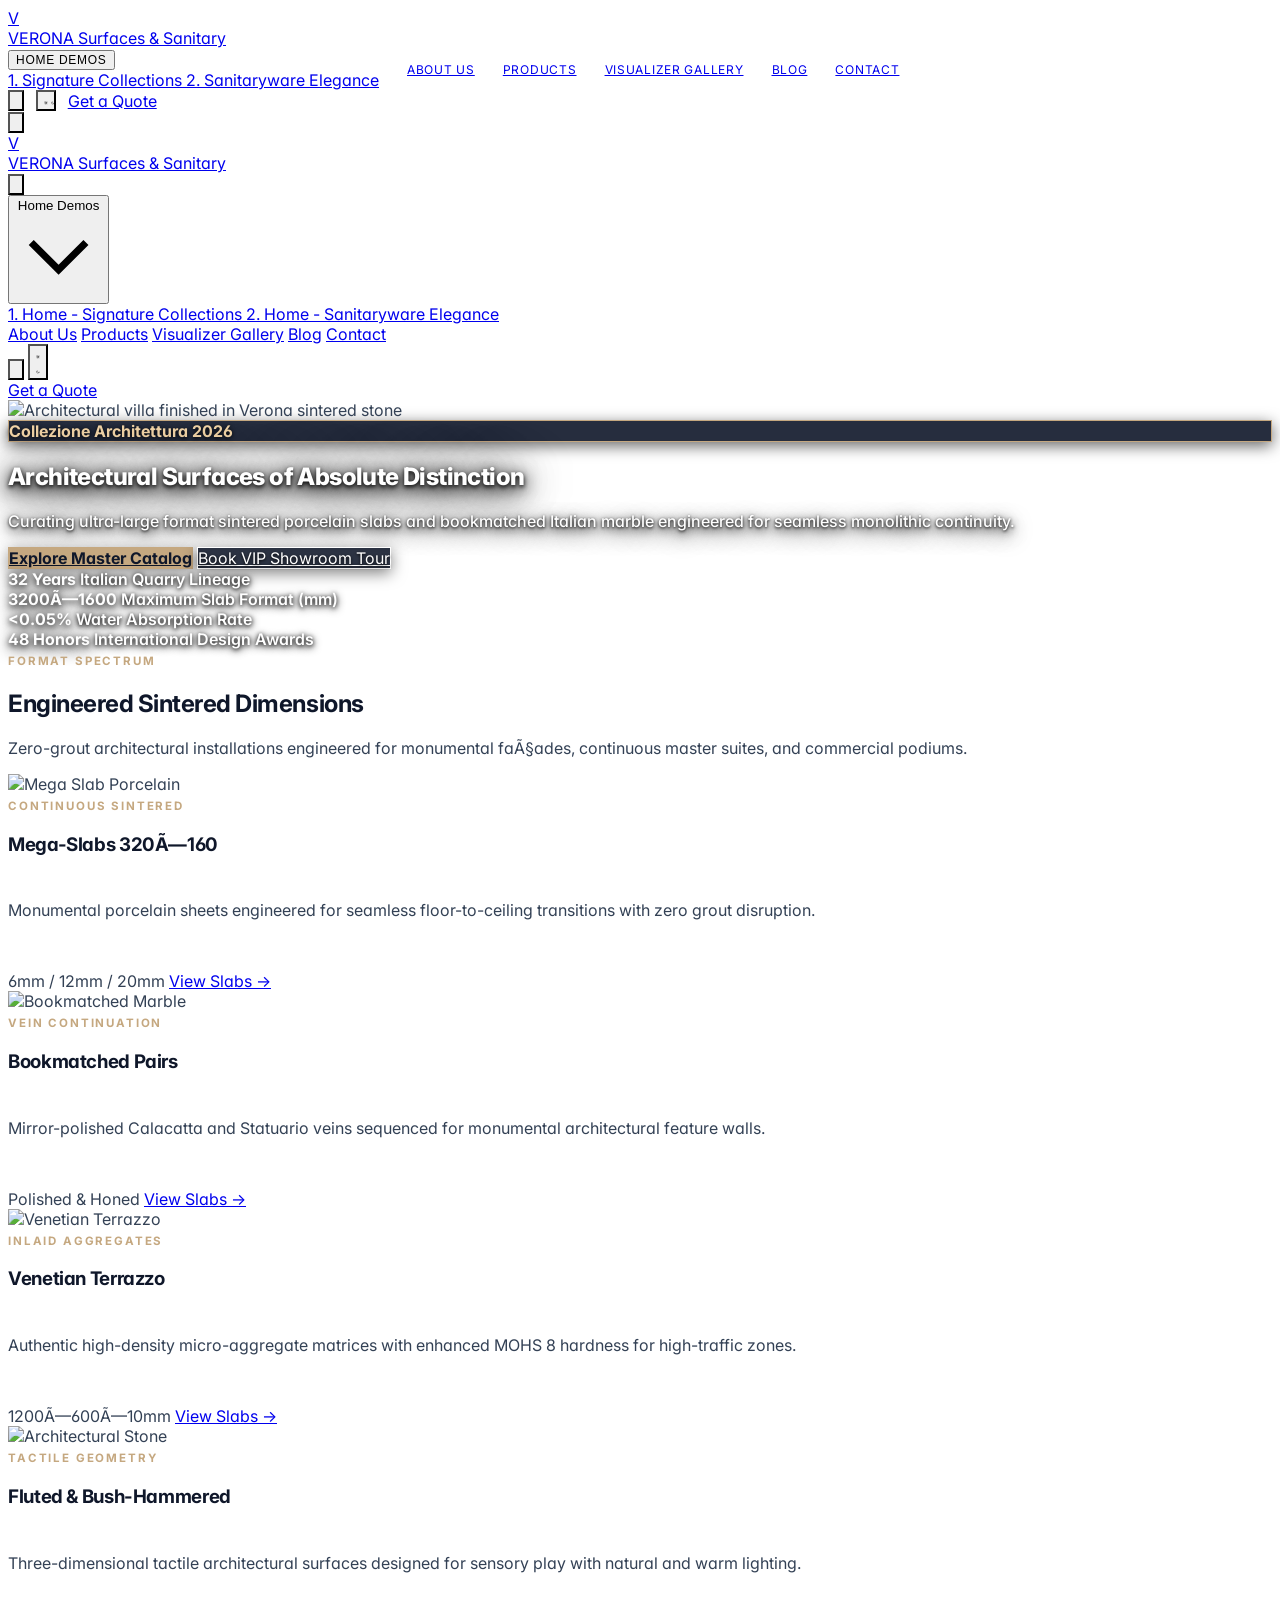
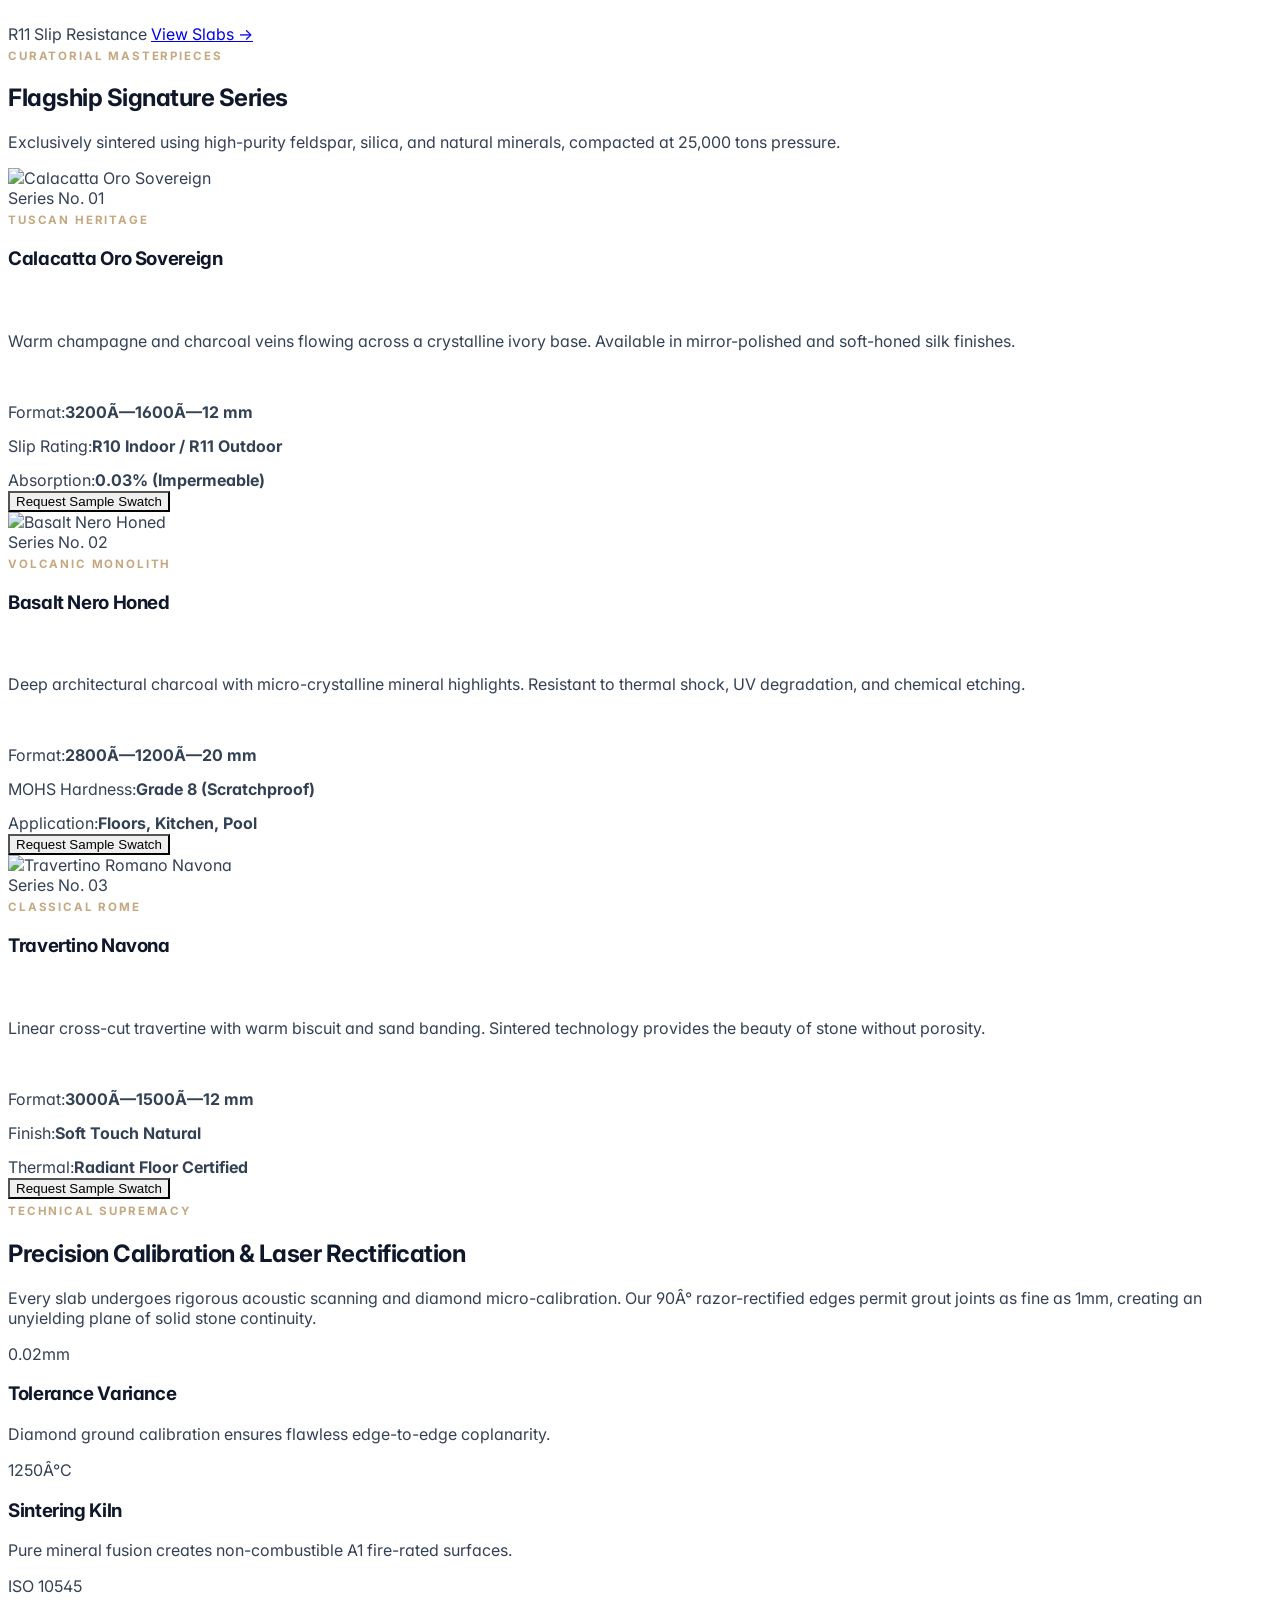
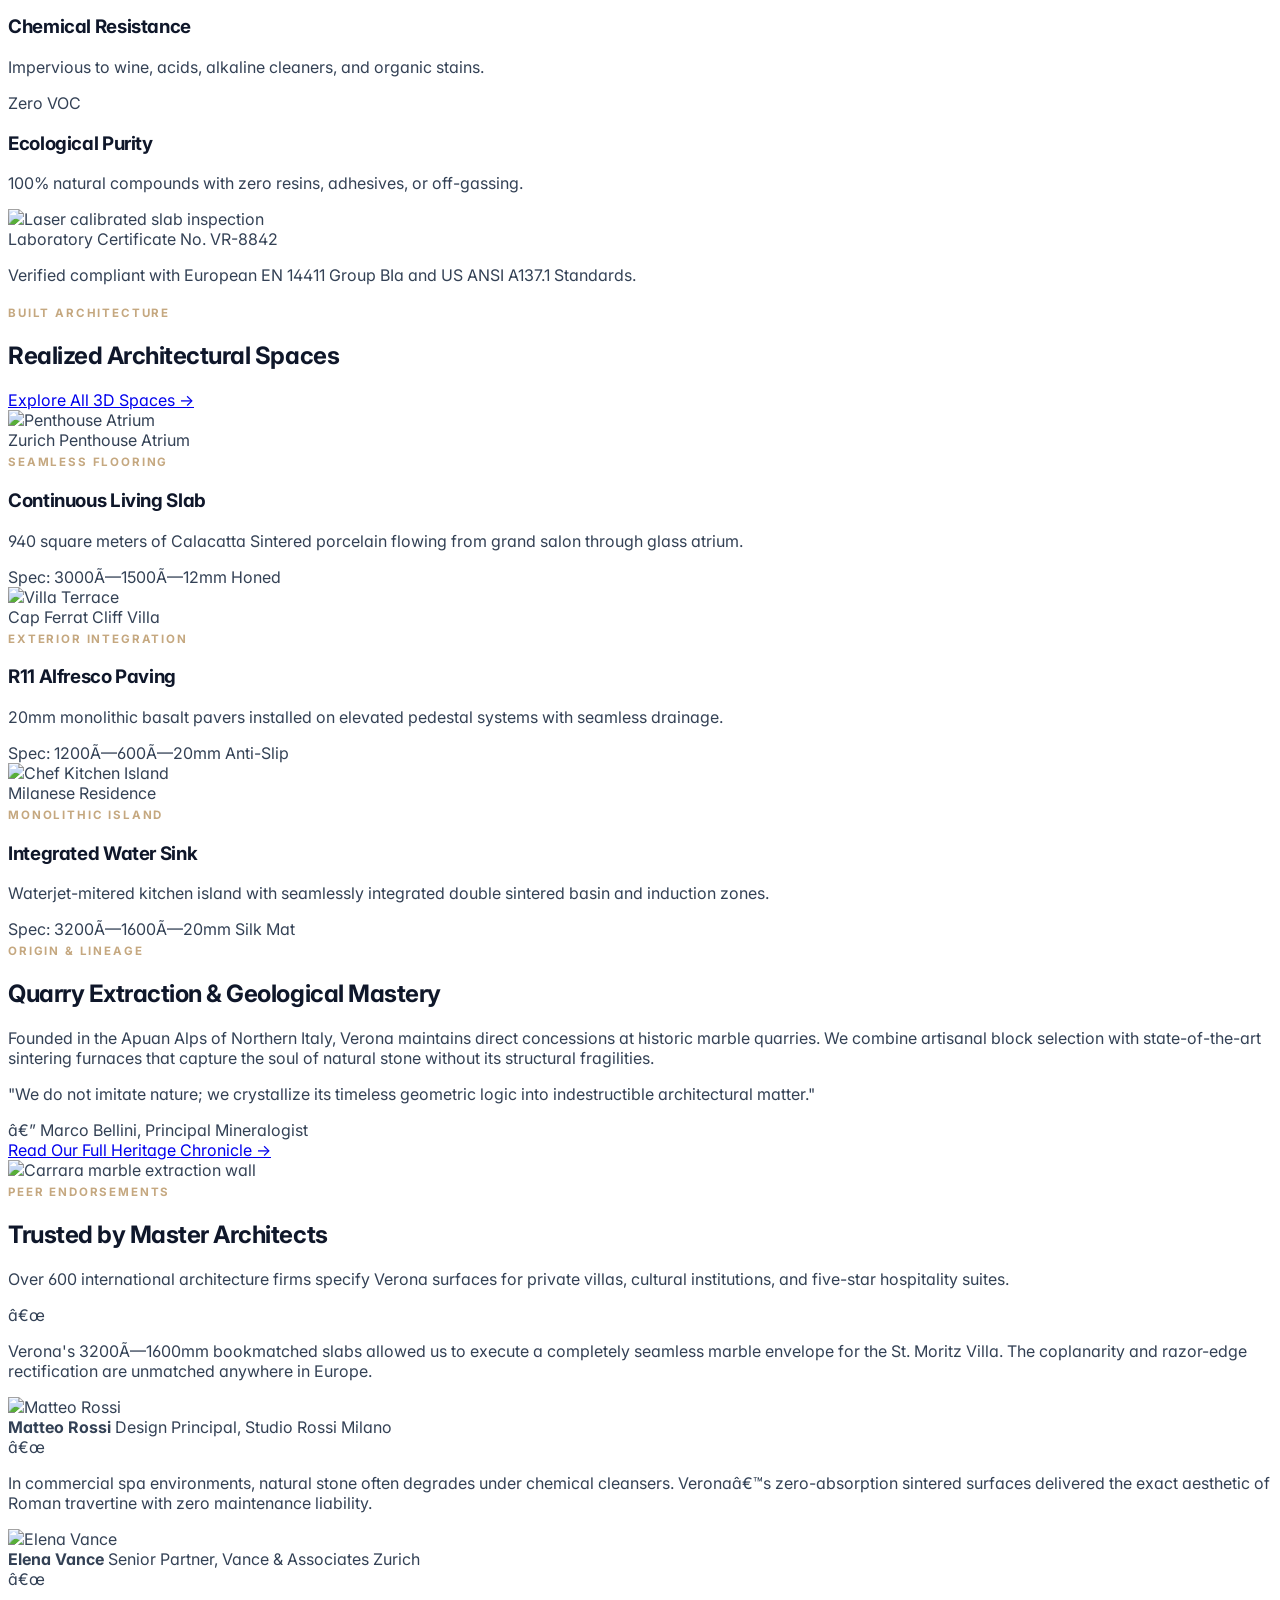
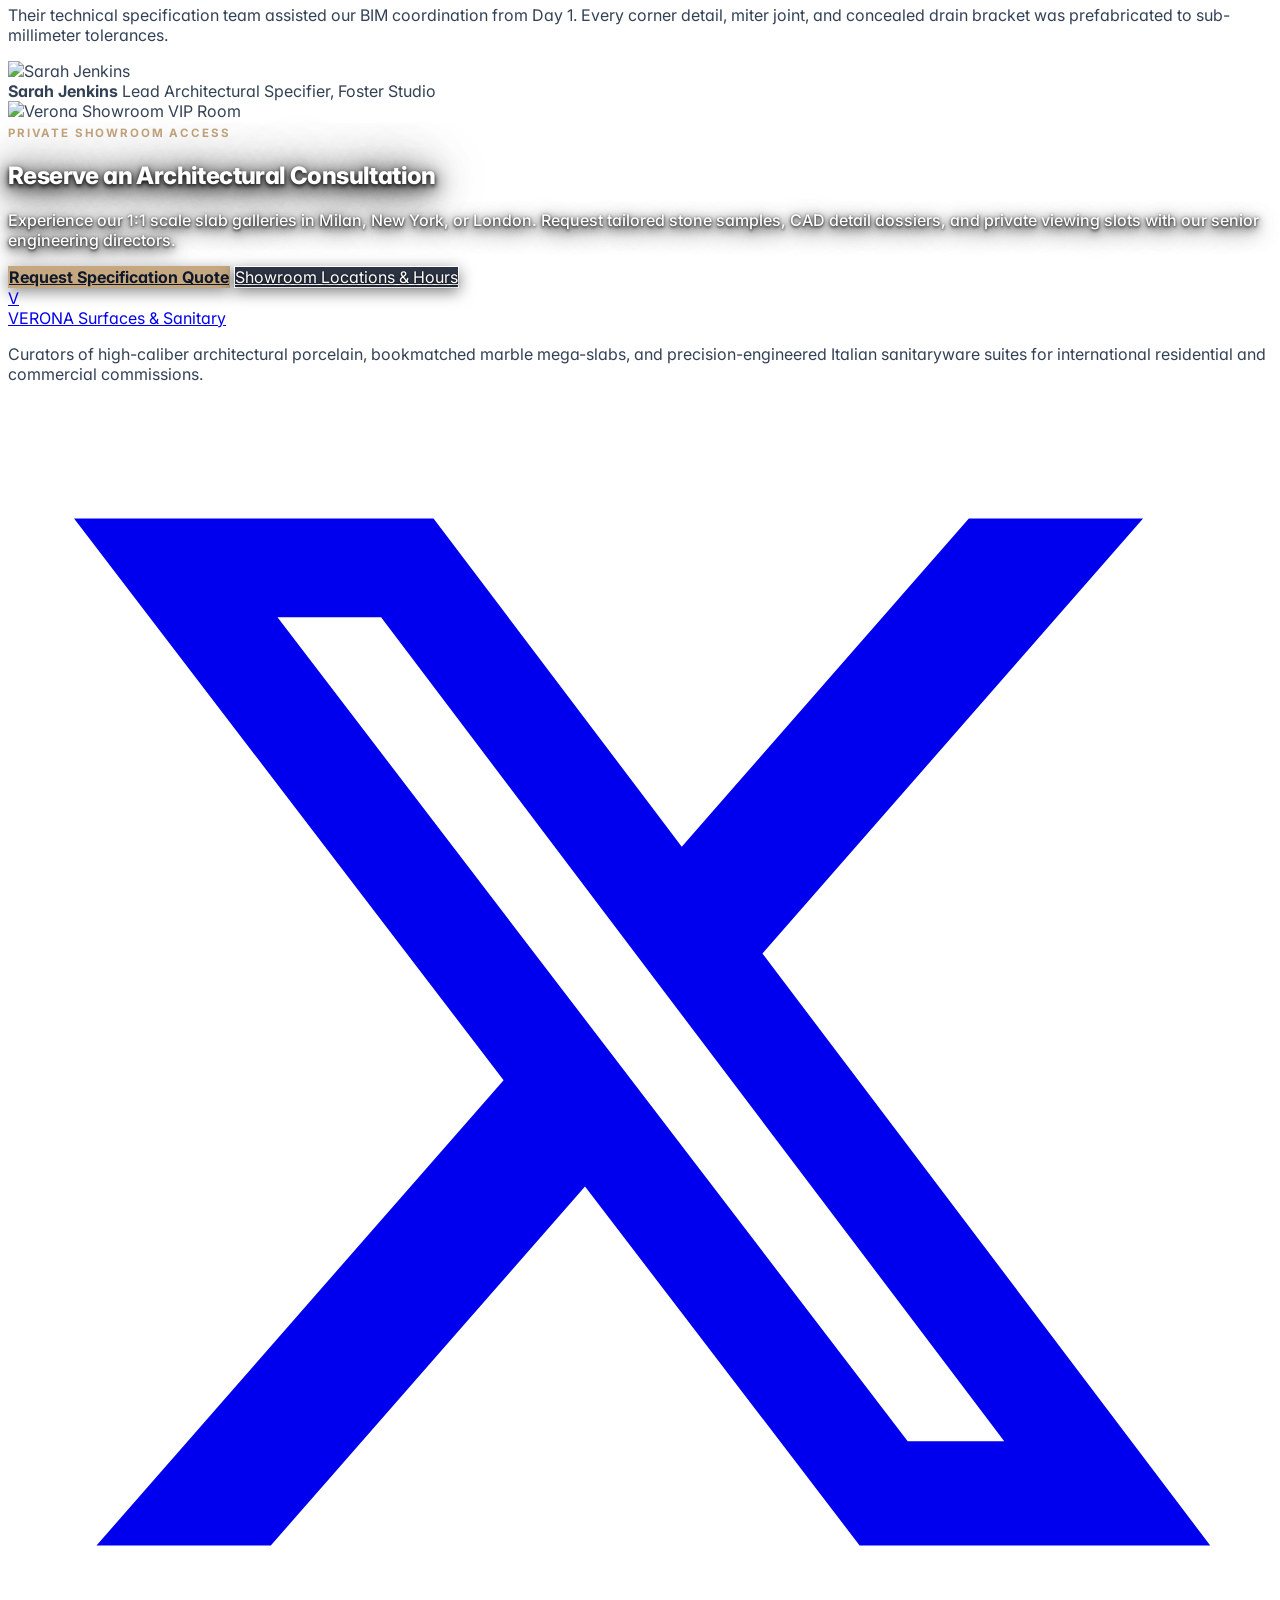
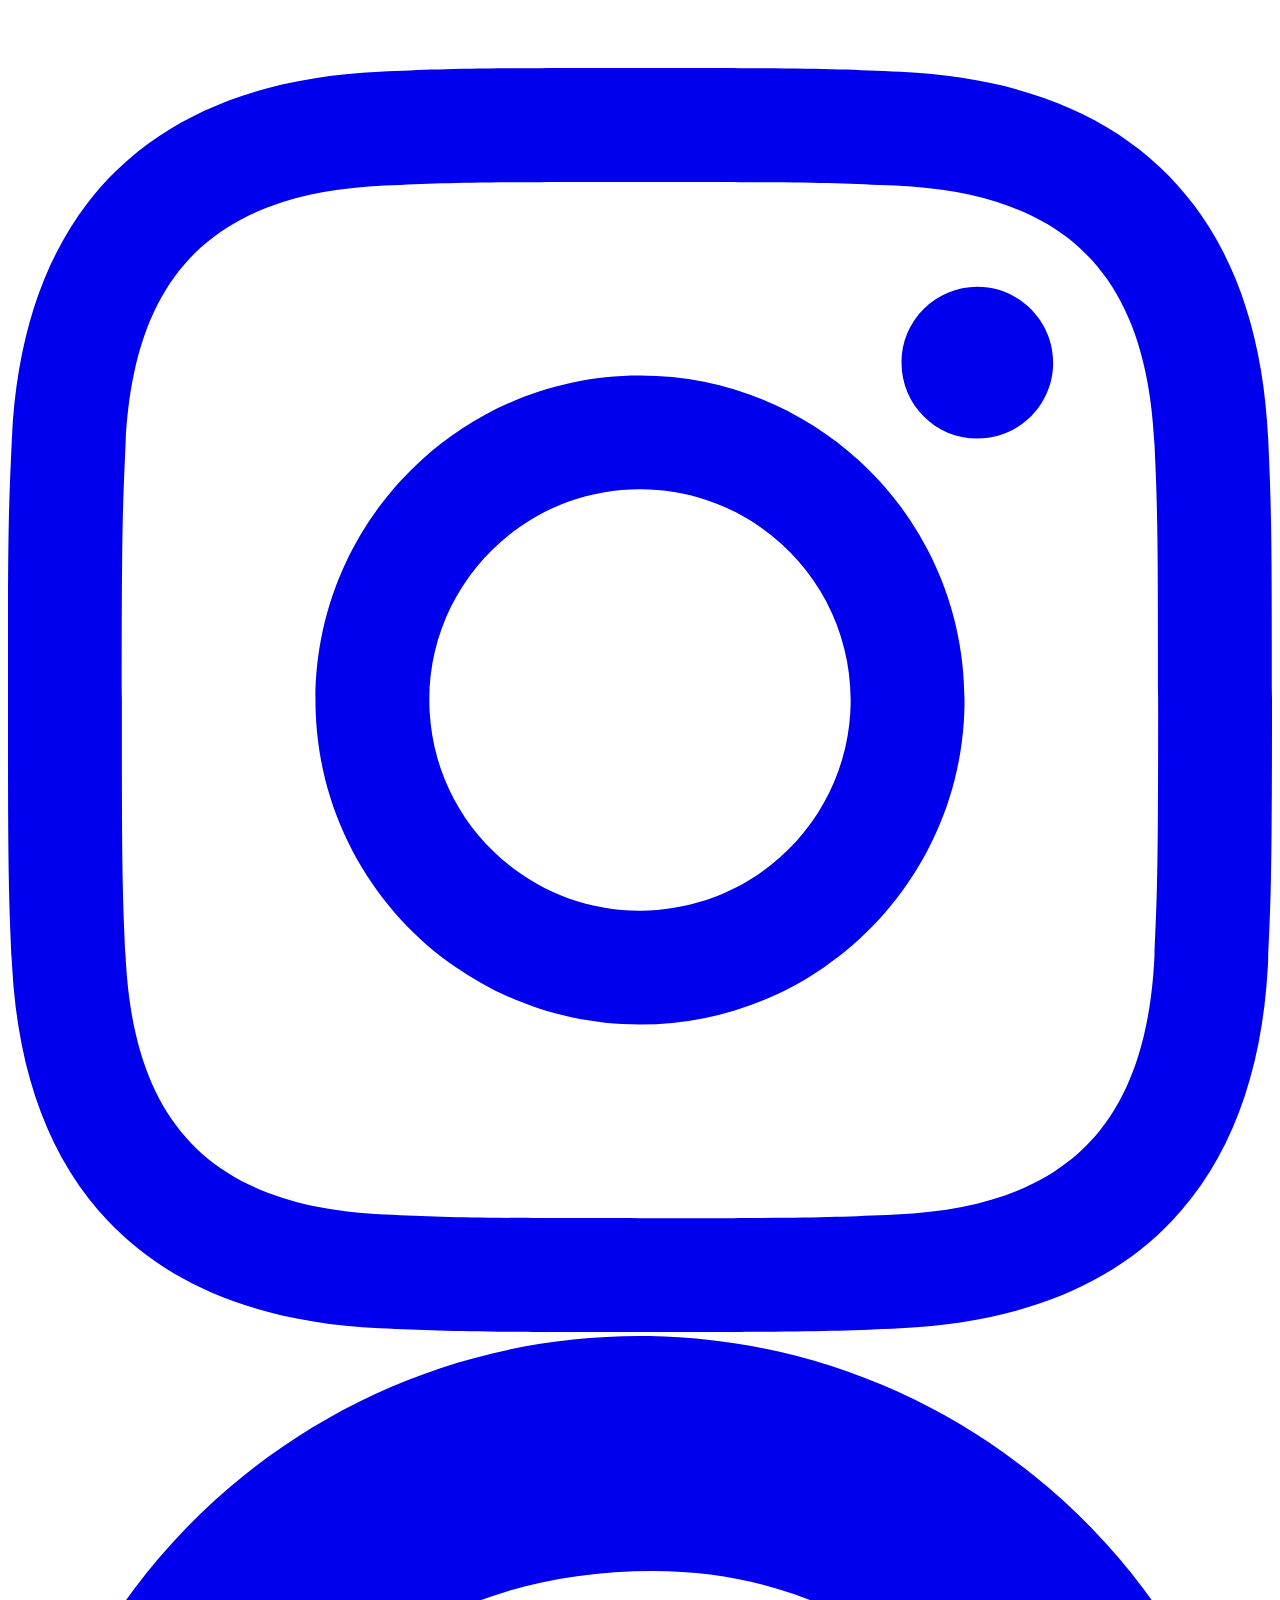
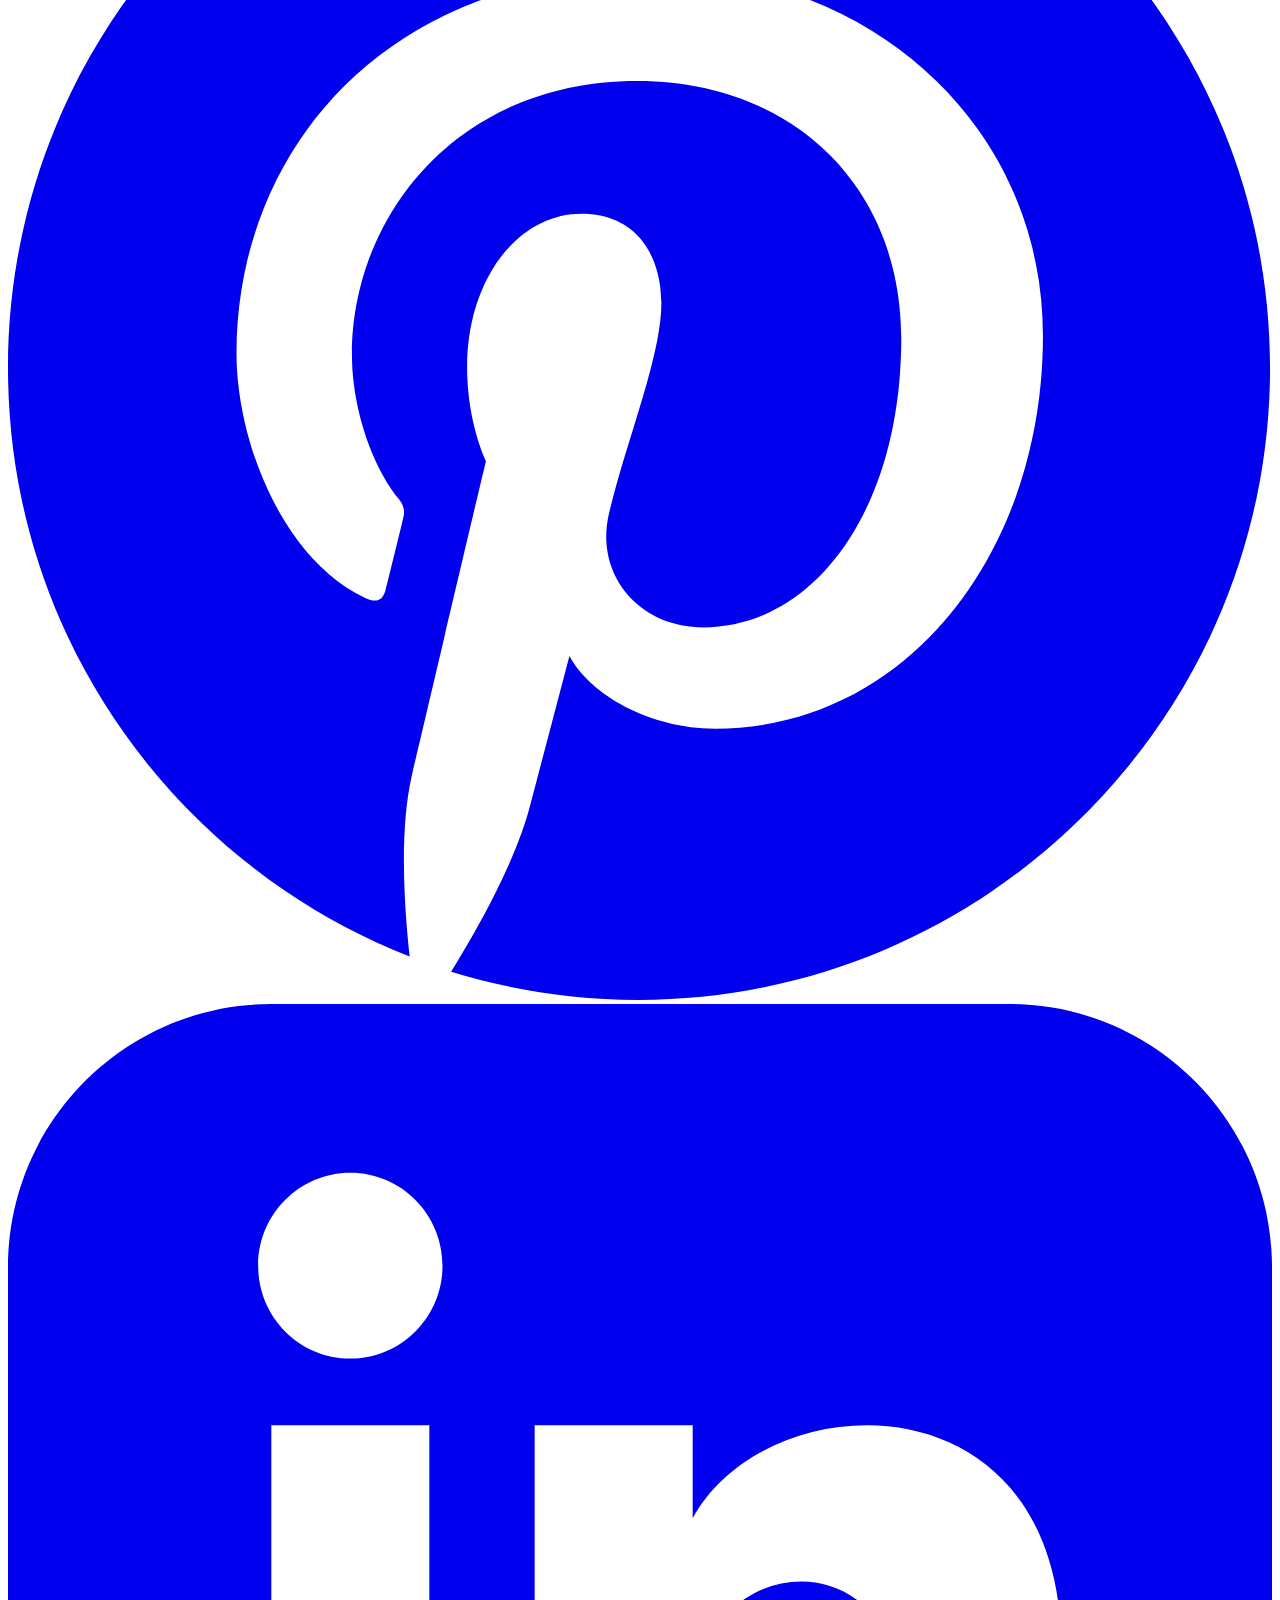
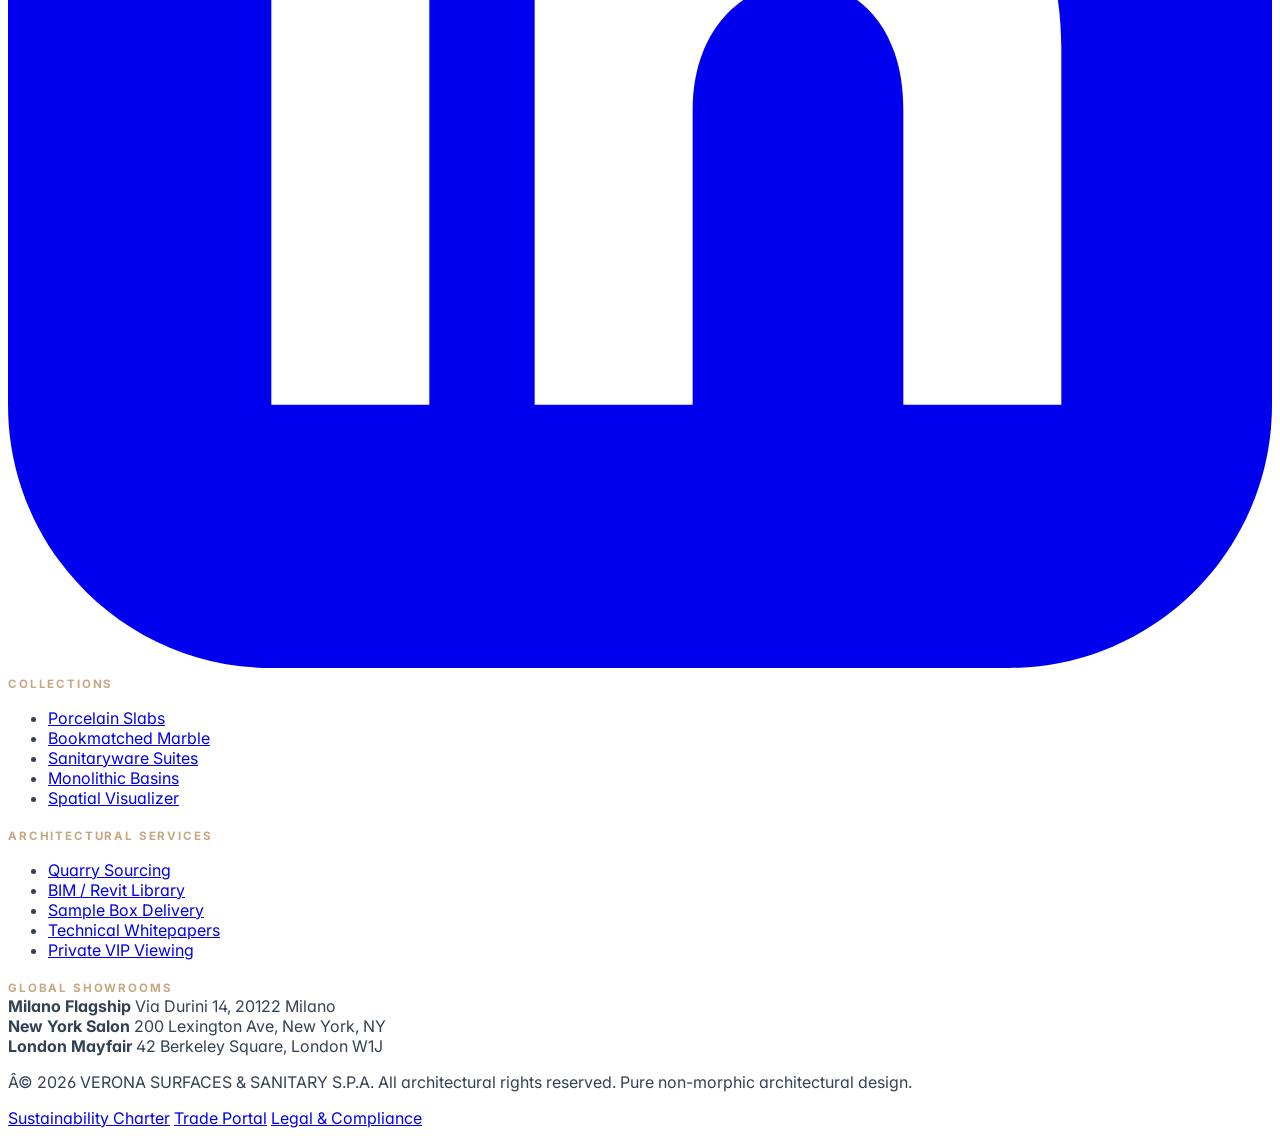
==== commit d59297c1: "updated" ====
--- a/index.html
+++ b/index.html
@@ -1,4 +1,4 @@
-<!DOCTYPE html>
+﻿<!DOCTYPE html>
 <html lang="en" dir="ltr" class="scroll-smooth">
 <head>
   <meta charset="UTF-8">
@@ -48,9 +48,7 @@
         
         <!-- Logo & Brand Name -->
         <a href="index.html" class="flex items-center gap-3 group focus:outline-none flex-shrink-0" aria-label="VERONA Surfaces Homepage">
-          <div class="w-10 h-10 bg-neutral-900 dark:bg-white flex items-center justify-center text-white dark:text-neutral-950 font-bold text-xl tracking-tight border-sharp">
-            V
-          </div>
+          <div class="w-10 h-10 bg-neutral-900 border border-neutral-700/80 flex items-center justify-center text-white font-bold text-xl tracking-tight border-sharp flex-shrink-0">V</div>
           <div class="flex flex-col">
             <span class="tracking-widest text-lg font-bold text-neutral-950 dark:text-white uppercase leading-none">VERONA</span>
             <span class="text-[9px] tracking-[0.25em] uppercase text-neutral-500 dark:text-neutral-400 font-semibold mt-1">Surfaces & Sanitary</span>
@@ -118,8 +116,11 @@
       <div class="p-6">
         <div class="flex items-center justify-between pb-6 border-b border-neutral-200 dark:border-neutral-800">
           <a href="index.html" class="flex items-center gap-3">
-            <div class="w-9 h-9 bg-neutral-900 dark:bg-white flex items-center justify-center text-white dark:text-neutral-950 font-bold text-lg border-sharp">V</div>
-            <span class="tracking-widest text-base font-bold uppercase text-neutral-950 dark:text-white">VERONA</span>
+            <div class="w-9 h-9 bg-neutral-900 border border-neutral-700/80 flex items-center justify-center text-white font-bold text-lg border-sharp flex-shrink-0">V</div>
+            <div class="flex flex-col">
+              <span class="tracking-widest text-base font-bold uppercase text-neutral-950 dark:text-white leading-none">VERONA</span>
+              <span class="text-[8px] tracking-[0.22em] uppercase text-neutral-500 dark:text-neutral-400 font-semibold mt-0.5">Surfaces & Sanitary</span>
+            </div>
           </a>
           <button id="mobile-menu-close" type="button" class="p-2 text-neutral-700 dark:text-neutral-300 hover:text-[#C5A880] border border-neutral-200 dark:border-neutral-800 border-sharp" aria-label="Close Menu">
             <svg class="w-6 h-6" fill="none" stroke="currentColor" viewBox="0 0 24 24"><path stroke-linecap="square" stroke-width="2" d="M6 18L18 6M6 6l12 12"/></svg>
@@ -207,7 +208,7 @@
           <span class="text-xs uppercase tracking-wider text-neutral-300 hero-stat-label">Italian Quarry Lineage</span>
         </div>
         <div class="border-l-2 border-[#C5A880] pl-4">
-          <span class="block text-2xl sm:text-3xl font-bold text-white hero-stat-number">3200×1600</span>
+          <span class="block text-2xl sm:text-3xl font-bold text-white hero-stat-number">3200Ã—1600</span>
           <span class="text-xs uppercase tracking-wider text-neutral-300 hero-stat-label">Maximum Slab Format (mm)</span>
         </div>
         <div class="border-l-2 border-[#C5A880] pl-4">
@@ -233,7 +234,7 @@
           </h2>
         </div>
         <p class="text-xs uppercase tracking-wider text-neutral-500 max-w-md">
-          Zero-grout architectural installations engineered for monumental façades, continuous master suites, and commercial podiums.
+          Zero-grout architectural installations engineered for monumental faÃ§ades, continuous master suites, and commercial podiums.
         </p>
       </div>
 
@@ -245,7 +246,7 @@
               <img src="https://images.pexels.com/photos/30112371/pexels-photo-30112371.jpeg" alt="Mega Slab Porcelain" class="w-full h-full object-cover group-hover:scale-105 transition-transform duration-500">
             </div>
             <span class="subheading-luxury text-[10px]">Continuous Sintered</span>
-            <h3 class="text-lg font-bold uppercase mt-1 mb-2 card-title-format">Mega-Slabs 320×160</h3>
+            <h3 class="text-lg font-bold uppercase mt-1 mb-2 card-title-format">Mega-Slabs 320Ã—160</h3>
             <p class="text-xs text-neutral-600 dark:text-neutral-400 leading-relaxed mb-4 card-desc-format">
               Monumental porcelain sheets engineered for seamless floor-to-ceiling transitions with zero grout disruption.
             </p>
@@ -287,7 +288,7 @@
             </p>
           </div>
           <div class="pt-4 border-t border-neutral-100 dark:border-neutral-800 flex items-center justify-between text-[11px] font-mono">
-            <span>1200×600×10mm</span>
+            <span>1200Ã—600Ã—10mm</span>
             <a href="products.html" class="font-bold text-[#C5A880] hover:underline uppercase">View Slabs &rarr;</a>
           </div>
         </div>
@@ -343,7 +344,7 @@
                 Warm champagne and charcoal veins flowing across a crystalline ivory base. Available in mirror-polished and soft-honed silk finishes.
               </p>
               <div class="space-y-2 text-xs border-t border-neutral-100 dark:border-neutral-800 pt-4 font-mono text-neutral-500 card-specs-flagship">
-                <div class="flex justify-between"><span>Format:</span><strong class="text-neutral-900 dark:text-neutral-200">3200×1600×12 mm</strong></div>
+                <div class="flex justify-between"><span>Format:</span><strong class="text-neutral-900 dark:text-neutral-200">3200Ã—1600Ã—12 mm</strong></div>
                 <div class="flex justify-between"><span>Slip Rating:</span><strong class="text-neutral-900 dark:text-neutral-200">R10 Indoor / R11 Outdoor</strong></div>
                 <div class="flex justify-between"><span>Absorption:</span><strong class="text-neutral-900 dark:text-neutral-200">0.03% (Impermeable)</strong></div>
               </div>
@@ -372,7 +373,7 @@
                 Deep architectural charcoal with micro-crystalline mineral highlights. Resistant to thermal shock, UV degradation, and chemical etching.
               </p>
               <div class="space-y-2 text-xs border-t border-neutral-100 dark:border-neutral-800 pt-4 font-mono text-neutral-500 card-specs-flagship">
-                <div class="flex justify-between"><span>Format:</span><strong class="text-neutral-900 dark:text-neutral-200">2800×1200×20 mm</strong></div>
+                <div class="flex justify-between"><span>Format:</span><strong class="text-neutral-900 dark:text-neutral-200">2800Ã—1200Ã—20 mm</strong></div>
                 <div class="flex justify-between"><span>MOHS Hardness:</span><strong class="text-neutral-900 dark:text-neutral-200">Grade 8 (Scratchproof)</strong></div>
                 <div class="flex justify-between"><span>Application:</span><strong class="text-neutral-900 dark:text-neutral-200">Floors, Kitchen, Pool</strong></div>
               </div>
@@ -401,7 +402,7 @@
                 Linear cross-cut travertine with warm biscuit and sand banding. Sintered technology provides the beauty of stone without porosity.
               </p>
               <div class="space-y-2 text-xs border-t border-neutral-100 dark:border-neutral-800 pt-4 font-mono text-neutral-500 card-specs-flagship">
-                <div class="flex justify-between"><span>Format:</span><strong class="text-neutral-900 dark:text-neutral-200">3000×1500×12 mm</strong></div>
+                <div class="flex justify-between"><span>Format:</span><strong class="text-neutral-900 dark:text-neutral-200">3000Ã—1500Ã—12 mm</strong></div>
                 <div class="flex justify-between"><span>Finish:</span><strong class="text-neutral-900 dark:text-neutral-200">Soft Touch Natural</strong></div>
                 <div class="flex justify-between"><span>Thermal:</span><strong class="text-neutral-900 dark:text-neutral-200">Radiant Floor Certified</strong></div>
               </div>
@@ -427,7 +428,7 @@
             Precision Calibration & Laser Rectification
           </h2>
           <p class="text-sm text-neutral-600 dark:text-neutral-400 leading-relaxed mb-8">
-            Every slab undergoes rigorous acoustic scanning and diamond micro-calibration. Our 90° razor-rectified edges permit grout joints as fine as 1mm, creating an unyielding plane of solid stone continuity.
+            Every slab undergoes rigorous acoustic scanning and diamond micro-calibration. Our 90Â° razor-rectified edges permit grout joints as fine as 1mm, creating an unyielding plane of solid stone continuity.
           </p>
 
           <div class="grid grid-cols-1 sm:grid-cols-2 gap-6">
@@ -437,7 +438,7 @@
               <p class="text-[11px] text-neutral-500">Diamond ground calibration ensures flawless edge-to-edge coplanarity.</p>
             </div>
             <div class="border border-neutral-200 dark:border-neutral-800 p-5 border-sharp">
-              <span class="block text-2xl font-bold text-neutral-900 dark:text-white mb-1">1250°C</span>
+              <span class="block text-2xl font-bold text-neutral-900 dark:text-white mb-1">1250Â°C</span>
               <h3 class="text-xs uppercase font-bold tracking-wider mb-2">Sintering Kiln</h3>
               <p class="text-[11px] text-neutral-500">Pure mineral fusion creates non-combustible A1 fire-rated surfaces.</p>
             </div>
@@ -496,7 +497,7 @@
             <p class="text-xs text-neutral-600 dark:text-neutral-400 leading-relaxed mb-4">
               940 square meters of Calacatta Sintered porcelain flowing from grand salon through glass atrium.
             </p>
-            <span class="text-[11px] font-mono text-neutral-500">Spec: 3000×1500×12mm Honed</span>
+            <span class="text-[11px] font-mono text-neutral-500">Spec: 3000Ã—1500Ã—12mm Honed</span>
           </div>
         </div>
 
@@ -514,7 +515,7 @@
             <p class="text-xs text-neutral-600 dark:text-neutral-400 leading-relaxed mb-4">
               20mm monolithic basalt pavers installed on elevated pedestal systems with seamless drainage.
             </p>
-            <span class="text-[11px] font-mono text-neutral-500">Spec: 1200×600×20mm Anti-Slip</span>
+            <span class="text-[11px] font-mono text-neutral-500">Spec: 1200Ã—600Ã—20mm Anti-Slip</span>
           </div>
         </div>
 
@@ -532,7 +533,7 @@
             <p class="text-xs text-neutral-600 dark:text-neutral-400 leading-relaxed mb-4">
               Waterjet-mitered kitchen island with seamlessly integrated double sintered basin and induction zones.
             </p>
-            <span class="text-[11px] font-mono text-neutral-500">Spec: 3200×1600×20mm Silk Mat</span>
+            <span class="text-[11px] font-mono text-neutral-500">Spec: 3200Ã—1600Ã—20mm Silk Mat</span>
           </div>
         </div>
       </div>
@@ -555,7 +556,7 @@
             <p class="text-xs italic text-neutral-700 dark:text-neutral-300">
               "We do not imitate nature; we crystallize its timeless geometric logic into indestructible architectural matter."
             </p>
-            <span class="block text-[11px] uppercase tracking-wider text-neutral-500 font-bold">— Marco Bellini, Principal Mineralogist</span>
+            <span class="block text-[11px] uppercase tracking-wider text-neutral-500 font-bold">â€” Marco Bellini, Principal Mineralogist</span>
           </div>
           <div class="pt-4">
             <a href="about.html" class="inline-flex items-center gap-2 text-xs font-bold uppercase tracking-widest text-neutral-900 dark:text-white hover:text-[#C5A880] transition-colors">
@@ -592,10 +593,10 @@
         <div class="border border-neutral-200 dark:border-neutral-800 bg-white dark:bg-neutral-900 p-8 flex flex-col justify-between border-sharp">
           <div>
             <div class="flex items-center gap-1 text-[#C5A880] mb-6">
-              <span class="text-3xl font-bold leading-none">“</span>
+              <span class="text-3xl font-bold leading-none">â€œ</span>
             </div>
             <p class="text-sm text-neutral-700 dark:text-neutral-300 leading-relaxed mb-6 font-normal">
-              Verona's 3200×1600mm bookmatched slabs allowed us to execute a completely seamless marble envelope for the St. Moritz Villa. The coplanarity and razor-edge rectification are unmatched anywhere in Europe.
+              Verona's 3200Ã—1600mm bookmatched slabs allowed us to execute a completely seamless marble envelope for the St. Moritz Villa. The coplanarity and razor-edge rectification are unmatched anywhere in Europe.
             </p>
           </div>
           <div class="pt-6 border-t border-neutral-100 dark:border-neutral-800 flex items-center gap-4">
@@ -611,10 +612,10 @@
         <div class="border border-neutral-200 dark:border-neutral-800 bg-white dark:bg-neutral-900 p-8 flex flex-col justify-between border-sharp">
           <div>
             <div class="flex items-center gap-1 text-[#C5A880] mb-6">
-              <span class="text-3xl font-bold leading-none">“</span>
+              <span class="text-3xl font-bold leading-none">â€œ</span>
             </div>
             <p class="text-sm text-neutral-700 dark:text-neutral-300 leading-relaxed mb-6 font-normal">
-              In commercial spa environments, natural stone often degrades under chemical cleansers. Verona’s zero-absorption sintered surfaces delivered the exact aesthetic of Roman travertine with zero maintenance liability.
+              In commercial spa environments, natural stone often degrades under chemical cleansers. Veronaâ€™s zero-absorption sintered surfaces delivered the exact aesthetic of Roman travertine with zero maintenance liability.
             </p>
           </div>
           <div class="pt-6 border-t border-neutral-100 dark:border-neutral-800 flex items-center gap-4">
@@ -630,7 +631,7 @@
         <div class="border border-neutral-200 dark:border-neutral-800 bg-white dark:bg-neutral-900 p-8 flex flex-col justify-between border-sharp">
           <div>
             <div class="flex items-center gap-1 text-[#C5A880] mb-6">
-              <span class="text-3xl font-bold leading-none">“</span>
+              <span class="text-3xl font-bold leading-none">â€œ</span>
             </div>
             <p class="text-sm text-neutral-700 dark:text-neutral-300 leading-relaxed mb-6 font-normal">
               Their technical specification team assisted our BIM coordination from Day 1. Every corner detail, miter joint, and concealed drain bracket was prefabricated to sub-millimeter tolerances.
@@ -682,12 +683,10 @@
         <!-- Brand Col (Must link to index.html) -->
         <div class="lg:col-span-2 space-y-6">
           <a href="index.html" class="flex items-center gap-3.5 group">
-            <div class="w-10 h-10 bg-white flex items-center justify-center text-neutral-950 font-bold text-xl border-sharp">
-              V
-            </div>
+            <div class="w-10 h-10 bg-neutral-900 border border-neutral-700/80 flex items-center justify-center text-white font-bold text-xl tracking-tight border-sharp flex-shrink-0">V</div>
             <div class="flex flex-col">
               <span class="tracking-widest text-lg font-bold text-white uppercase leading-none">VERONA</span>
-              <span class="text-[9px] tracking-[0.28em] uppercase text-neutral-400 font-semibold mt-1">Surfaces & Sanitary</span>
+              <span class="text-[9px] tracking-[0.25em] uppercase text-neutral-400 font-semibold mt-1">Surfaces & Sanitary</span>
             </div>
           </a>
           <p class="text-sm text-neutral-400 max-w-sm leading-relaxed">
@@ -762,7 +761,7 @@
 
       <!-- Bottom Bar -->
       <div class="pt-8 flex flex-col md:flex-row items-center justify-between text-xs text-neutral-500 gap-4">
-        <p>© 2026 VERONA SURFACES & SANITARY S.P.A. All architectural rights reserved. Pure non-morphic architectural design.</p>
+        <p>Â© 2026 VERONA SURFACES & SANITARY S.P.A. All architectural rights reserved. Pure non-morphic architectural design.</p>
         <div class="flex items-center space-x-6">
           <a href="about.html" class="hover:text-[#C5A880] transition-colors">Sustainability Charter</a>
           <a href="contact.html" class="hover:text-[#C5A880] transition-colors">Trade Portal</a>
@@ -772,4 +771,4 @@
     </div>
   </footer>
 </body>
-</html>+</html>
